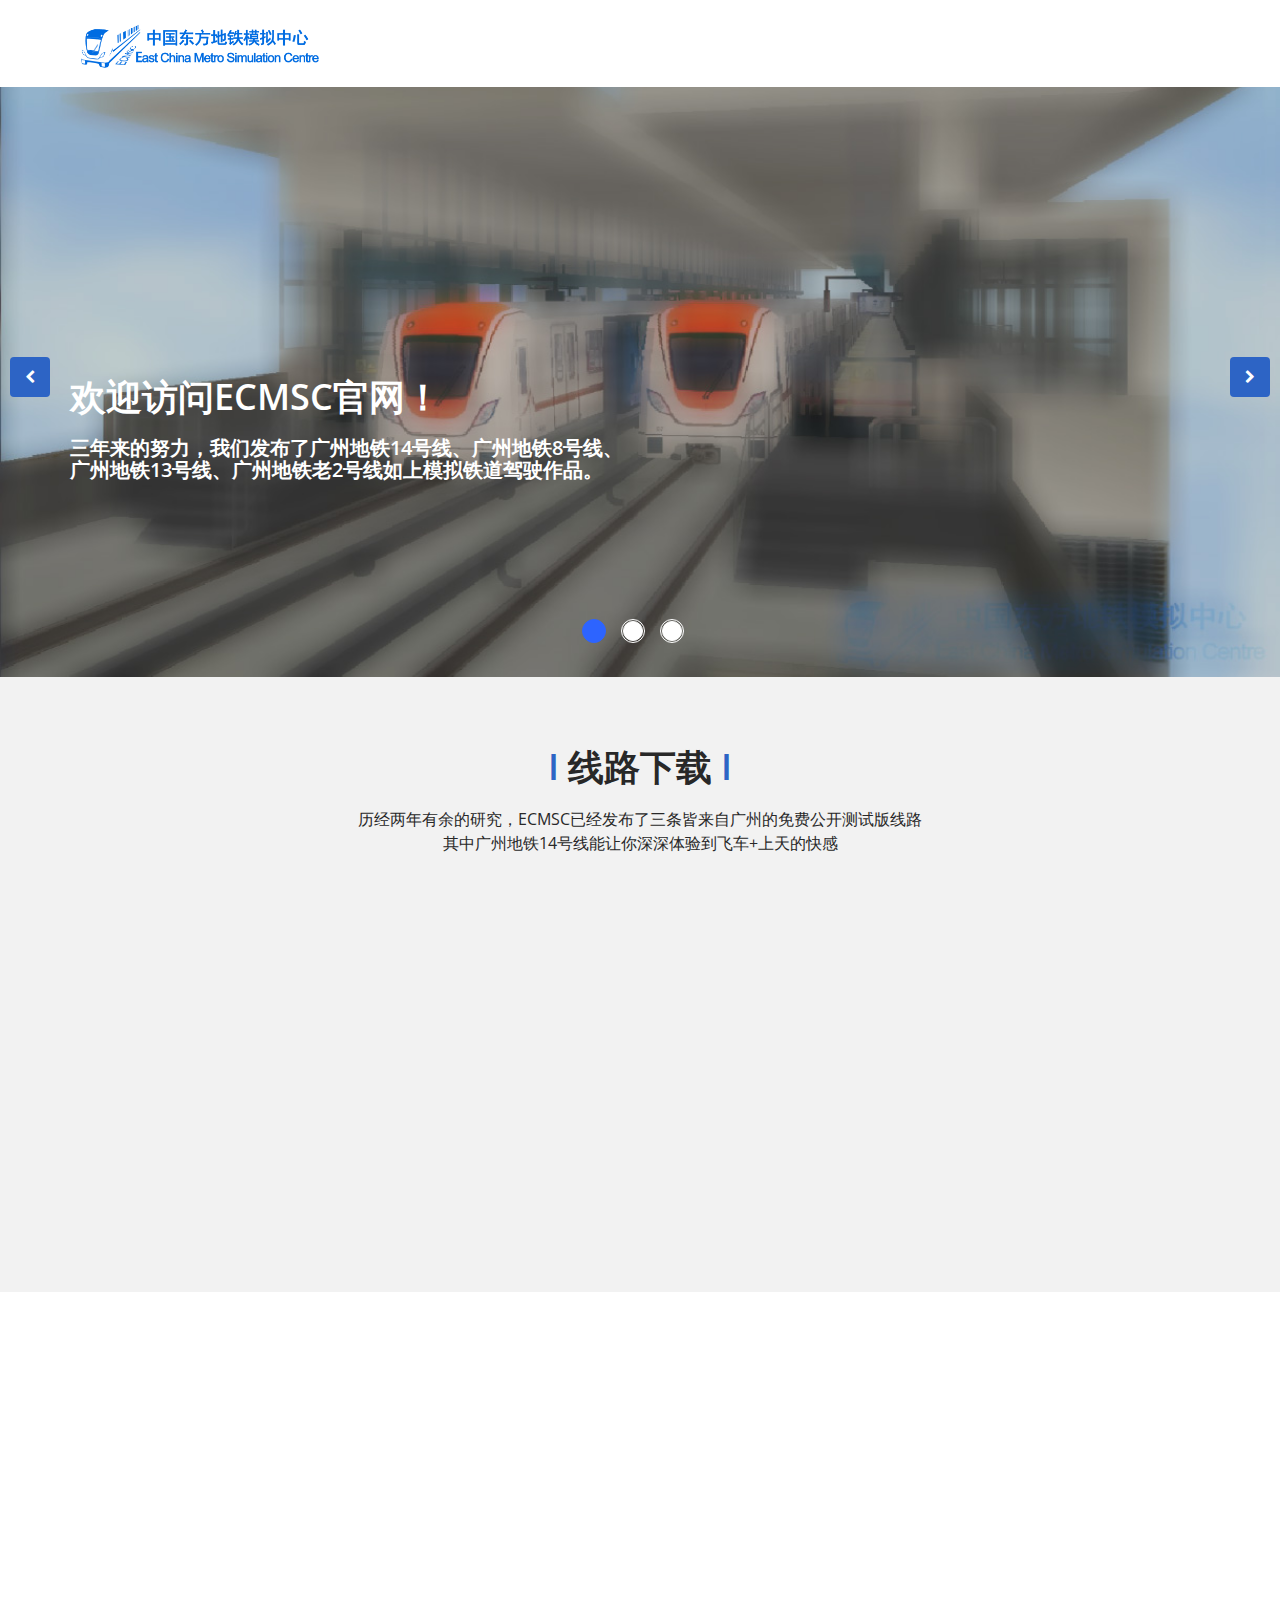
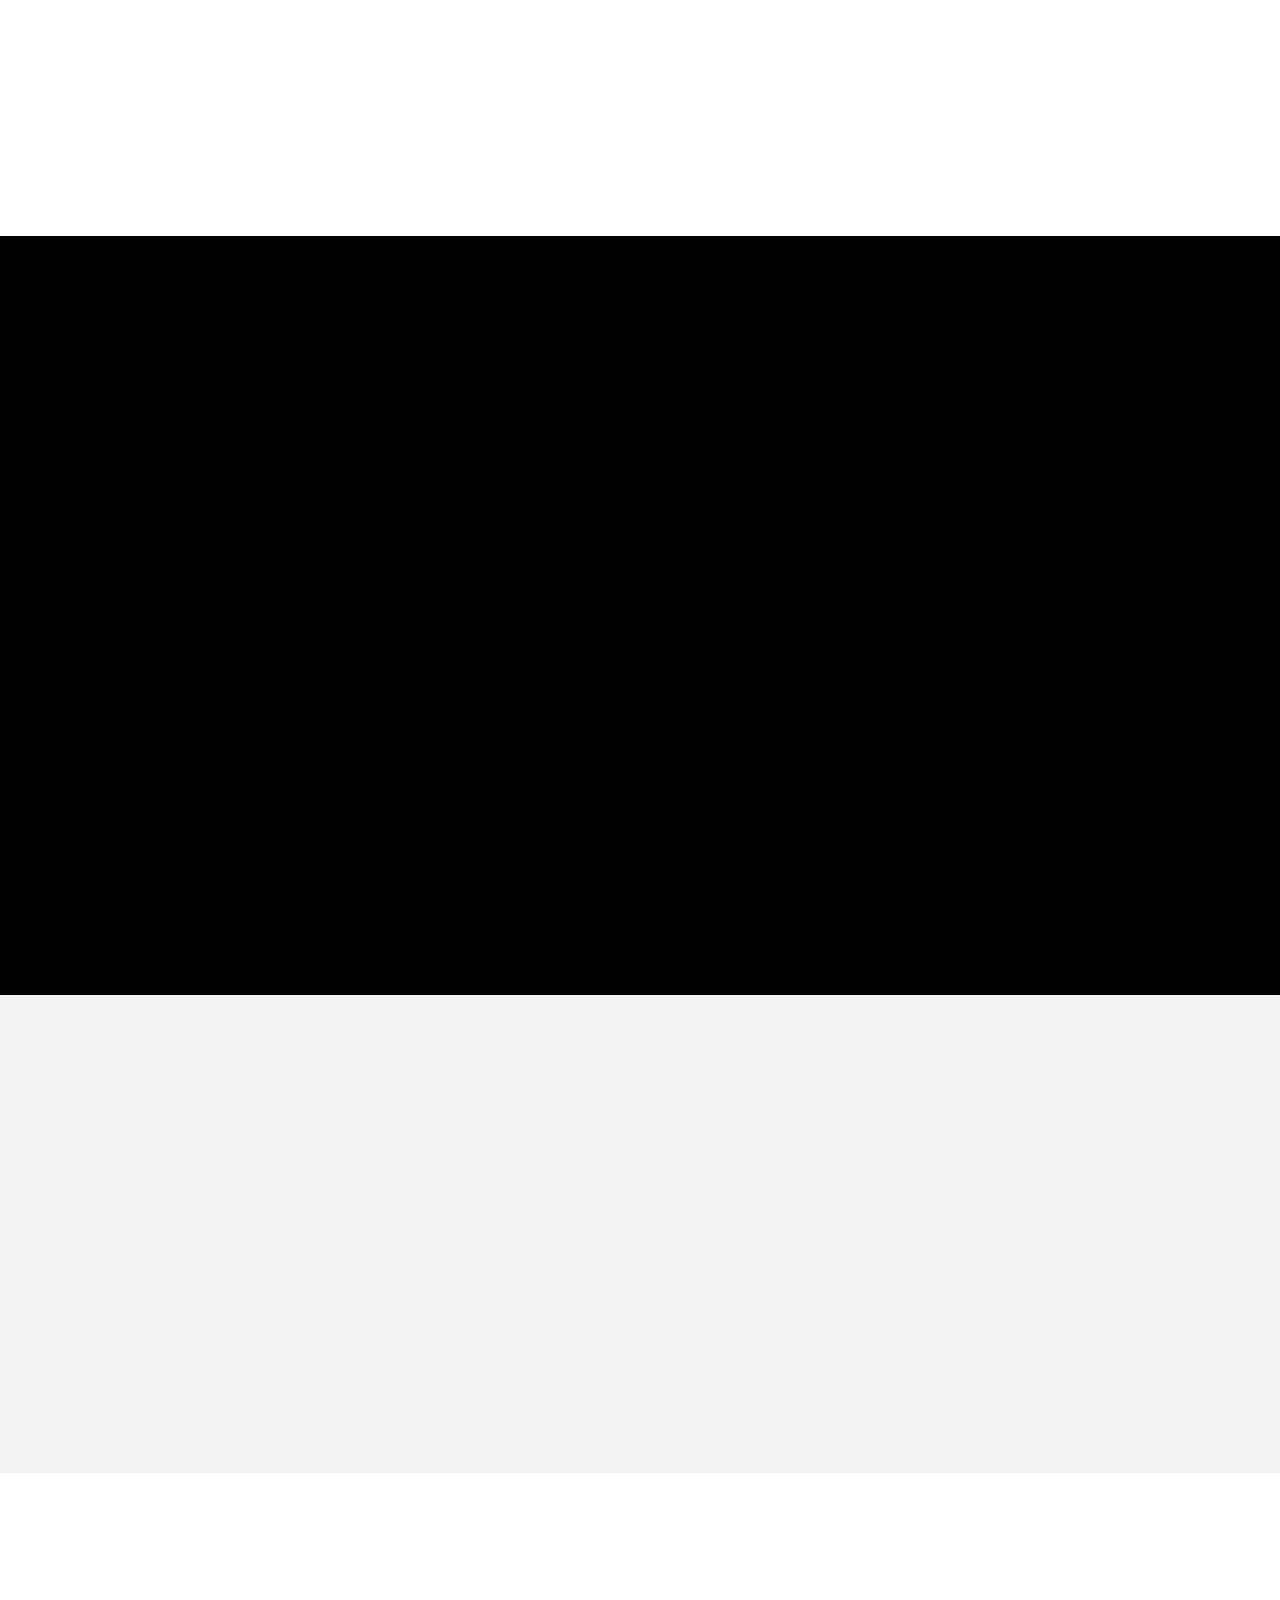
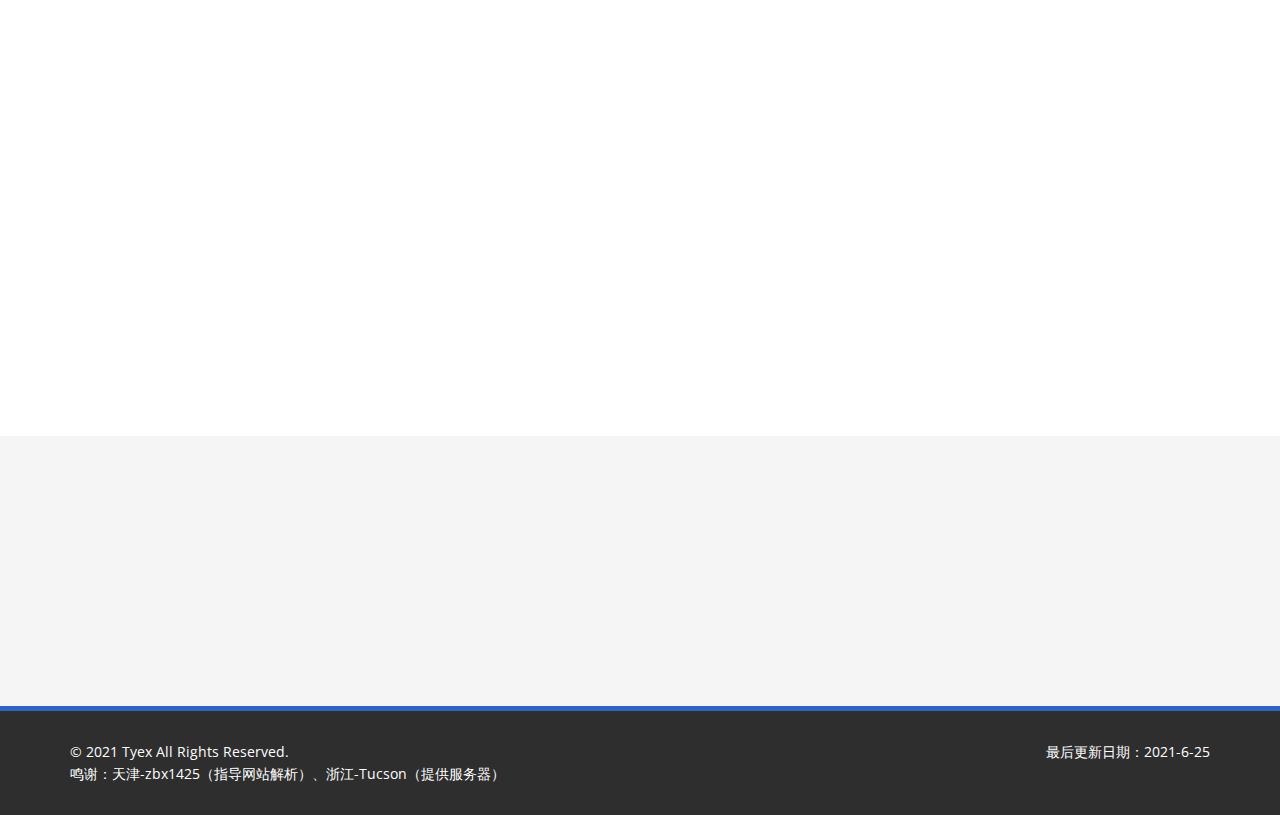
==== index.html @ ca7b2387 "Add files via upload" ====
<!DOCTYPE html>
<html lang="en">
<head>
    <meta charset="utf-8">
    <meta name="viewport" content="width=device-width, initial-scale=1.0">
    <meta name="description" content="">
    <meta name="author" content="">
    <title>ECMSC-中国东方地铁模拟中心官网</title>
	
	<!-- core CSS -->
    <link href="css/bootstrap.min.css" rel="stylesheet">
    <link href="css/font-awesome.min.css" rel="stylesheet">
    <link href="css/animate.min.css" rel="stylesheet">
    <link href="css/prettyPhoto.css" rel="stylesheet">
    <link href="css/main.css" rel="stylesheet">
    <link href="css/responsive.css" rel="stylesheet">
    <!--[if lt IE 9]>
    <script src="js/html5shiv.js"></script>
    <script src="js/respond.min.js"></script>
    <![endif]-->       
    <link rel="shortcut icon" href="images/ico/favicon.ico">
    <link rel="apple-touch-icon-precomposed" sizes="144x144" href="images/ico/apple-touch-icon-144-precomposed.png">
    <link rel="apple-touch-icon-precomposed" sizes="114x114" href="images/ico/apple-touch-icon-114-precomposed.png">
    <link rel="apple-touch-icon-precomposed" sizes="72x72" href="images/ico/apple-touch-icon-72-precomposed.png">
    <link rel="apple-touch-icon-precomposed" href="images/ico/apple-touch-icon-57-precomposed.png">
    <link rel="shortcut  icon" type="image/x-icon" href="favicon.ico" media="screen"  />
</head><!--/head-->

<body class="homepage">

    <header id="header">
        <div class="container">
            <nav class="navbar navbar-expand-lg navbar-light">
                <a class="navbar-brand">
                    <img src="ECMSC2.png" height="70px">
                </a>
            </nav>
        </div>
		
    </header><!--/header-->

    <section id="main-slider" class="no-margin">
        <div class="carousel slide">
            <ol class="carousel-indicators">
                <li data-target="#main-slider" data-slide-to="0" class="active"></li>
                <li data-target="#main-slider" data-slide-to="1"></li>
                <li data-target="#main-slider" data-slide-to="2"></li>
            </ol>
            <div class="carousel-inner">

                <div class="item active" style="background-image: url(images/slider/bg1.jpg)">
                    <div class="container">
                        <div class="row slide-margin">
                            <div class="col-sm-6">
                                <div class="carousel-content">
                                    <h1 class="animation animated-item-1">欢迎访问ECMSC官网！</h1>
                                    <h2 class="animation animated-item-2">三年来的努力，我们发布了广州地铁14号线、广州地铁8号线、广州地铁13号线、广州地铁老2号线如上模拟铁道驾驶作品。</h2>
                                </div>
                            </div>

                        </div>
                    </div>
                </div><!--/.item-->

                <div class="item" style="background-image: url(images/slider/bg2.jpg)">
                    <div class="container">
                        <div class="row slide-margin">
                            <div class="col-sm-6">
                                <div class="carousel-content">
                                    <h1 class="animation animated-item-1">我们的开发，正在进行中</h1>
                                    <h2 class="animation animated-item-2">我们正继续开发openBVE线路与列车组件，目前正在制作广州地铁13号线、14号线、上海地铁1号线、港铁龙华线、广佛地铁</h2>
                                </div>
                            </div>

                        </div>
                    </div>
                </div><!--/.item-->

                <div class="item" style="background-image: url(images/slider/bg3.jpg)">
                    <div class="container">
                        <div class="row slide-margin">
                            <div class="col-sm-6">
                                <div class="carousel-content">
                                    <h1 class="animation animated-item-1">我们的团队，正在等待您的加入</h1>
                                    <h2 class="animation animated-item-2">目前，ECMSC的开发团队成员有5人。如果您有开发实力，我们亦建议您联系Tyex加入ECMSC开发团队。</h2>
                                </div>
                                </div>
                            </div>
                        </div>
                    </div>
                </div><!--/.item-->
            </div><!--/.carousel-inner-->
        </div><!--/.carousel-->
        <a class="prev hidden-xs" href="#main-slider" data-slide="prev">
            <i class="fa fa-chevron-left"></i>
        </a>
        <a class="next hidden-xs" href="#main-slider" data-slide="next">
            <i class="fa fa-chevron-right"></i>
        </a>
    </section><!--/#main-slider-->

    <section id="xiazai" >
        <div class="container">
           <div class="center wow fadeInDown">
                <h2><span style="color: rgb(45,100,197);">I</span> 线路下载 <span style="color: rgb(45,100,197);">I</span></h2>
                <p class="lead" style="color: rgb(40,40,40);">历经两年有余的研究，ECMSC已经发布了三条皆来自广州的免费公开测试版线路 <br> 其中广州地铁14号线能让你深深体验到飞车+上天的快感</p>
            </div>

            <div class="row">
                <div class="features">
                    <div class="col-md-4 col-sm-6 wow fadeInDown" data-wow-duration="1000ms" data-wow-delay="600ms">
                        <div class="feature-wrap">
                            <div style="border-color: rgb(222, 172, 130);border-style: solid; padding: 10px; border-width: 2px;" οnclick="window.open='http://www.baidu.com';">
                                <div class="row">
                                    <div class="col-xs-4">
                                            <img src="B7head.png" style="width: 100%;">
                                    </div>
                                    <div class="col-xs-8">
                                            <h2>广州地铁14号线</h2>
                                            <h3 style="margin-top: 12px;">Ver.2.0版本, Tyex主导制作, 嘉禾望岗-竹料，<a href="xiazai/guangzhou14/" style="color: rgb(40, 70, 220);text-decoration: underline;">前往下载</a></h3>
                                    </div>
                                </div>
                            </div>
                        </div>
                    </div><!--/.col-md-4-->
                    <div class="col-md-4 col-sm-6 wow fadeInDown" data-wow-duration="1000ms" data-wow-delay="600ms">
                        <div class="feature-wrap">
                            <div style="border-color: rgb(130, 222, 210);border-style: solid; padding: 10px; border-width: 2px;" οnclick="window.open='http://www.baidu.com';">
                                <div class="row">
                                    <div class="col-xs-4">
                                            <img src="A6head.png" style="width: 100%;">
                                    </div>
                                    <div class="col-xs-8">
                                            <h2>广州地铁8号线</h2>
                                            <h3 style="margin-top: 12px;">Ver.3.0版本, 谭生主导制作, 万胜围-文化公园, <a href="xiazai/guangzhou8/" style="color: rgb(40, 70, 220);text-decoration: underline;">前往下载</a></h3>
                                    </div>
                                </div>
                            </div>
                        </div>
                    </div>
                    <div class="col-md-4 col-sm-6 wow fadeInDown" data-wow-duration="1000ms" data-wow-delay="600ms">
                        <div class="feature-wrap">
                            <div style="border-color: rgb(130,180,222);border-style: solid; padding: 10px; border-width: 2px;" οnclick="window.open='http://www.baidu.com';">
                                <div class="row">
                                    <div class="col-xs-4">
                                            <img src="A2head.png" style="width: 100%;">
                                    </div>
                                    <div class="col-xs-8">
                                            <h2>广州地铁2号线</h2>
                                            <h3 style="margin-top: 12px;">2009年还原版, Tyex主导制作, 万胜围-三元里，<a href="xiazai/guangzhou2/" style="color: rgb(40, 70, 220);text-decoration: underline;">前往下载</a></h3>
                                    </div>
                                </div>
                            </div>
                        </div>
                    </div><!--/.col-md-4-->
                    <div class="col-md-4 col-sm-6 wow fadeInDown" data-wow-duration="1000ms" data-wow-delay="600ms">
                        <div class="feature-wrap">
                            <div style="border-color: rgb(128, 139, 62);border-style: solid; padding: 10px; border-width: 2px;" οnclick="window.open='http://www.baidu.com';">
                                <div class="row">
                                    <div class="col-xs-4">
                                            <img src="A7head.png" style="width: 100%;">
                                    </div>
                                    <div class="col-xs-8">
                                            <h2>广州地铁13号线</h2>
                                            <h3 style="margin-top: 12px;">Ver.3.0版本, 李生主导制作, 前往Hmmsim线路库可以下载</h3>
                                    </div>
                                </div>
                            </div>
                        </div>
                    </div>
                    <div class="col-md-4 col-sm-6 wow fadeInDown" data-wow-duration="1000ms" data-wow-delay="600ms">
                        <div class="feature-wrap">
                            <div style="border-color: rgb(221, 123, 116);border-style: solid; padding: 10px; border-width: 2px;" οnclick="window.open='http://www.baidu.com';">
                                <div class="row">
                                    <div class="col-xs-4">
                                            <img src="shenzhen4.png" style="width: 100%;">
                                    </div>
                                    <div class="col-xs-8">
                                            <h2>港铁深圳4号线</h2>
                                            <h3 style="margin-top: 12px;">Ver.1.0版本, 谭生主导制作, 牛湖-观澜，<a href="xiazai/shenzhen4/" style="color: rgb(40, 70, 220);text-decoration: underline;">前往下载</a></h3>
                                    </div>
                                </div>
                            </div>
                        </div>
                    </div>
                </div>
            </div>
        </div>
    </section>

    <section id="diandi">
        <div class="container">
            <div class="center wow fadeInDown">
                <h2><span style="color: rgb(45,100,197);">I</span> 制作点滴 <span style="color: rgb(45,100,197);">I</span></h2>
                <p class="lead" style="color: rgb(40,40,40);">从拍摄录制取材，到处理修剪，再建成模型，并组成线路与列车 <br> 每一道程序都经历过认真与细琢</p>
            </div>

            <div class="row">
                <div class="col-xs-12 col-sm-4 col-md-3">
                    <div class="recent-work-wrap wow fadeInDown">
                        <img class="img-responsive" src="images/portfolio/recent/item1.png" alt="">
                        <div class="overlay">
                            <div class="recent-work-inner">
                                <h3><a href="#">采集素材</a> </h3>
                                <p>采集素材是制作一份作品最基础的工作，它为后续的建模渲染及音效奠定了必要的基础</p>
                                <a class="preview" href="images/portfolio/full/item1.png" rel="prettyPhoto"><i class="fa fa-eye"></i> 查看大图</a>
                            </div> 
                        </div>
                    </div>
                </div>   
                <div class="col-xs-12 col-sm-4 col-md-3">
                    <div class="recent-work-wrap wow fadeInDown">
                        <img class="img-responsive" src="images/portfolio/recent/item2.png" alt="">
                        <div class="overlay">
                            <div class="recent-work-inner">
                                <h3><a href="#">处理素材</a></h3>
                                <p>音效品质亦决定了这部作品的体验品质，贴图的质量能直观地影响玩家对此作品的印象</p>
                                <a class="preview" href="images/portfolio/full/item2.png" rel="prettyPhoto"><i class="fa fa-eye"></i> 查看大图</a>
                            </div> 
                        </div>
                    </div>
                </div>   
                <div class="col-xs-12 col-sm-4 col-md-3">
                    <div class="recent-work-wrap wow fadeInDown">
                        <img class="img-responsive" src="images/portfolio/recent/item3.png" alt="">
                        <div class="overlay">
                            <div class="recent-work-inner">
                                <h3><a href="#">制作物件 </a></h3>
                                <p>在复杂的模型中，我们使用blender和sketchUp两大建模软件进行建模，简单物件则敲代码</p>
                                <a class="preview" href="images/portfolio/full/item3.png" rel="prettyPhoto"><i class="fa fa-eye"></i> 查看大图</a>
                            </div> 
                        </div>
                    </div>
                </div>   
                <div class="col-xs-12 col-sm-4 col-md-3">
                    <div class="recent-work-wrap wow fadeInDown">
                        <img class="img-responsive" src="images/portfolio/recent/item4.png" alt="">
                        <div class="overlay">
                            <div class="recent-work-inner">
                                <h3><a href="#">拼成线路列车 </a></h3>
                                <p>线路需放置物件和变换几何，列车需要拼凑物件及填写物理参数</p>
                                <a class="preview" href="images/portfolio/full/item4.png" rel="prettyPhoto"><i class="fa fa-eye"></i> 查看大图</a>
                            </div> 
                        </div>
                    </div>
                </div>   
            </div><!--/.row-->
        </div><!--/.container-->
    </section><!--/#recent-works-->

    <section id="tuandui" class="service-item">
	   <div class="container">
            <div class="center wow fadeInDown">
                <h2 style="color: rgb(230, 230, 230);"><span style="color: rgb(45,100,197);">I</span> 制作团队介绍 <span style="color: rgb(45,100,197);">I</span></h2>
                <p class="lead" style="color: rgb(230, 230, 230);">两年以来，ECMSC的制作团队先后加入过11位成员 <br> 经过裁员、选拔，目前我们团队由五人组成，各尽其职</p>
            </div>

            <div class="row">

                <div class="col-md-4">
                    <div class="media services-wrap wow fadeInDown">
                        <div class="pull-left">
                            <img class="img-responsive" src="images/services/services1.png">
                        </div>
                        <div class="media-body">
                            <h3 class="media-heading">广东-Tyex 谭生</h3>
                            <p>ECMSC会长，创始人，主要领导人，负责处理图片、建模</p>
                        </div>
                    </div>
                </div>

                <div class="col-md-4">
                    <div class="media services-wrap wow fadeInDown">
                        <div class="pull-left">
                            <img class="img-responsive" src="images/services/services2.png">
                        </div>
                        <div class="media-body">
                            <h3 class="media-heading">广东广州-李生</h3>
                            <p>ECMSC副会长，支部THSLS会长，13号线制作者</p>
                        </div>
                    </div>
                </div>

                <div class="col-md-4">
                    <div class="media services-wrap wow fadeInDown">
                        <div class="pull-left">
                            <img class="img-responsive" src="images/services/services3.png">
                        </div>
                        <div class="media-body">
                            <h3 class="media-heading">广东-Hao_Tian22</h3>
                            <p>主要负责ECMSC资源的bug修复以及图片的处理</p>
                        </div>
                    </div>
                </div>  

                <div class="col-md-4">
                    <div class="media services-wrap wow fadeInDown">
                        <div class="pull-left">
                            <img class="img-responsive" src="images/services/services4.png">
                        </div>
                        <div class="media-body">
                            <h3 class="media-heading">广东-小黄铁粉</h3>
                            <p>主要负责ECMSC音频素材搜集与编辑，THSLS重磅辅助</p>
                        </div>
                    </div>
                </div>  

                <div class="col-md-4">
                    <div class="media services-wrap wow fadeInDown">
                        <div class="pull-left">
                            <img class="img-responsive" src="images/services/services5.png">
                        </div>
                        <div class="media-body">
                            <h3 class="media-heading">广东-Justin Liu</h3>
                            <p>学霸以及BVE的开发萌新，主要负责制作广佛地铁</p>
                        </div>
                    </div>
                </div>  
                    
            </div><!--/.row-->
        </div><!--/.container-->
    </section><!--/#services-->

    <section id="plan">
        <div class="container">
            <div class="row">
                <div class="col-sm-6 wow fadeInDown">
                    <div class="skill">
                        <h2><span style="color: rgb(45,100,197);">I</span> 未来计划 <span style="color: rgb(45,100,197);">I</span></h2>
                        <p>ECMSC有着较长久的制作计划，如下为目前正在制作的其中3件作品为下次发布版本的进度条，右侧或下面为对应线路的详细情况</p>

                        <div class="progress-wrap">
                            <h3>广州地铁13号线Ver.3.0（新沙-鱼珠）</h3>
                            <div class="progress">
                              <div class="progress-bar  color2" role="progressbar" aria-valuenow="40" aria-valuemin="0" aria-valuemax="100" style="width: 55%">
                              </div>

                            </div>
                        </div>

                        <div class="progress-wrap">
                            <h3>广州地铁14号线Ver.3.0（嘉禾望岗-东风）</h3>
                            <div class="progress">
                              <div class="progress-bar color3" role="progressbar" aria-valuenow="20" aria-valuemin="0" aria-valuemax="100" style="width: 70%">
                              </div>
                            </div>
                        </div>

                        <div class="progress-wrap">
                            <h3>上海地铁1号线Ver.1.0（富锦路-上海火车站）</h3>
                            <div class="progress">
                              <div class="progress-bar color1" role="progressbar" aria-valuenow="60" aria-valuemin="0" aria-valuemax="100" style="width: 15%">
                              </div>
                            </div>
                        </div>
                        
                    </div>

                </div><!--/.col-sm-6-->

                <div class="col-sm-6 wow fadeInDown">
                    <div class="accordion">
                        <h2><span style="color: rgb(45,100,197);">I</span> 制作动态 <span style="color: rgb(45,100,197);">I</span></h2>
                        <div class="panel-group" id="accordion1" style="border-color: rgb(200, 50, 90);border-style: solid; padding: 10px; border-width: 2px;">
                            <h2>请通过关注我们的<a href="https://weibo.com/7501557854/" style="color: rgb(200, 50, 90);text-decoration: underline;" target="_blank">微博</a>、<a href="https://space.bilibili.com/420412587" style="color: rgb(200, 50, 90);text-decoration: underline;" target="_blank">B站</a>或<a href="https://www.facebook.com/ECMSC/" style="color: rgb(200, 50, 90);text-decoration: underline;" target="_blank">Facebook</a>获取我们的实时最新动态</h2>
                        </div><!--/#accordion1-->
                    </div>
                </div>
            </div><!--/.row-->
        </div><!--/.container-->
    </section><!--/#middle-->

    <section id="hudong">
        <div class="container">
            <div class="center wow fadeInDown">
                <h2><span style="color: rgb(45,100,197);">I</span> 互动交流 <span style="color: rgb(45,100,197);">I</span></h2>
                <p class="lead" style="color: rgb(40,40,40);">我们使用QQ群进行在线的互动交流 <br> 玩家可在QQ群中分享游戏经验以及畅聊更多内容</p>
            </div>
            <div class="row wow fadeInDown">
                <div class="col-md-1"></div>
                <div class="col-md-5" style="border-color: rgb(222, 130, 145);border-style: solid; padding: 10px; border-width: 2px;">
                    <div class="row">
                        <div class="col-xs-6">
                            <h2 style="line-height: 30px;">ECMSC交流QQ群：<br><br>(请扫描二维码）</h2>
                        </div>
                        <div class="col-xs-6">
                            <img src="qrcode1.png" style="width: 100%; margin-left:0;">
                        </div>
                    </div>
                </div>
                <div class="col-md-5" style="border-color: rgb(130,180,222);border-style: solid; padding: 10px; border-width: 2px;">
                    <div class="row">
                        <div class="col-xs-6">
                            <h2 style="line-height: 30px;">天河模拟社QQ群：<br><br>(ECMSC支部）</h2>
                        </div>
                        <div class="col-xs-6">
                            <img src="qrcode2.png" style="width: 100%; margin-left:0;">
                        </div>
                    </div>
                </div>
                <div class="col-md-1"></div>
            </div>
        </div><!--/.container-->
    </section><!--/#recent-works-->

    <section id="bottom">
        <div class="container wow fadeInDown" data-wow-duration="1000ms" data-wow-delay="600ms">
            <div class="row">
                <div class="col-md-1"></div>
                <div class="col-md-11">
                    <div class="row">
                        <div class="col-xs-4">
                            <div class="widget">
                                <h3>联系我们</h3>
                                <ul>
                                    <li><a href="mailto:taamyjipyjam@outlook.com">会长邮箱</a></li>
                                    <li><a href="https://weibo.com/7501557854/" target="_blank">微博</a></li>
                                    <li><a href="https://www.facebook.com/ECMSC/" target="_blank">Facebook</a></li>
                                </ul>
                            </div>    
                        </div><!--/.col-md-3-->
        
                        <div class="col-xs-4">
                            <div class="widget">
                                <h3>友好伙伴</h3>
                                <ul>
                                    <li><a href="http://www.csssc.com.cn/" target="_blank">CSSSC</a></li>
                                    <li><a href="https://www.zbx1425.cn/" target="_blank">zbx1425</a></li>
                                    <li><a href="https://hkhos.pp.ua/" target="_blank">HKHOS</a></li>
                                </ul>
                            </div>    
                        </div><!--/.col-md-3-->

                        <div class="col-xs-4">
                            <div class="widget">
                                <h3>便捷传送</h3>
                                <ul>
                                    <li><a href="https://tieba.baidu.com/f?kw=hmmsim&fr=index" target="_blank">hmmsim贴吧</a></li>
                                    <li><a href="https://openbve-project.net/" target="_blank">OpenBVE官网</a></li>
                                    <li><a href="https://jeminie.kr/Hmmsim-2" target="_blank">hmmsim官网</a></li>
                                </ul>
                            </div>    
                        </div><!--/.col-md-3-->
                    </div>
                </div>
        </div>
    </section><!--/#bottom-->

    <footer id="footer" class="midnight-blue">
        <div class="container">
            <div class="row">
                <div class="col-sm-6">
                    &copy; 2021 Tyex All Rights Reserved.<br>鸣谢：天津-zbx1425（指导网站解析）、浙江-Tucson（提供服务器）
                </div>
                <div class="col-sm-6">
                    <ul class="pull-right">
                        最后更新日期：2021-6-25
                    </ul>
                </div>
            </div>
        </div>
    </footer><!--/#footer-->

    <script src="js/jquery.js"></script>
    <script src="js/bootstrap.min.js"></script>
    <script src="js/jquery.prettyPhoto.js"></script>
    <script src="js/jquery.isotope.min.js"></script>
    <script src="js/main.js"></script>
    <script src="js/wow.min.js"></script>
</body>
</html>
---- css/prettyPhoto.css ----
div.pp_default .pp_top,div.pp_default .pp_top .pp_middle,div.pp_default .pp_top .pp_left,div.pp_default .pp_top .pp_right,div.pp_default .pp_bottom,div.pp_default .pp_bottom .pp_left,div.pp_default .pp_bottom .pp_middle,div.pp_default .pp_bottom .pp_right{height:13px}
div.pp_default .pp_top .pp_left{background:url(../images/prettyPhoto/default/sprite.png) -78px -93px no-repeat}
div.pp_default .pp_top .pp_middle{background:url(../images/prettyPhoto/default/sprite_x.png) top left repeat-x}
div.pp_default .pp_top .pp_right{background:url(../images/prettyPhoto/default/sprite.png) -112px -93px no-repeat}
div.pp_default .pp_content .ppt{color:#f8f8f8}
div.pp_default .pp_content_container .pp_left{background:url(../images/prettyPhoto/default/sprite_y.png) -7px 0 repeat-y;padding-left:13px}
div.pp_default .pp_content_container .pp_right{background:url(../images/prettyPhoto/default/sprite_y.png) top right repeat-y;padding-right:13px}
div.pp_default .pp_next:hover{background:url(../images/prettyPhoto/default/sprite_next.png) center right no-repeat;cursor:pointer}
div.pp_default .pp_previous:hover{background:url(../images/prettyPhoto/default/sprite_prev.png) center left no-repeat;cursor:pointer}
div.pp_default .pp_expand{background:url(../images/prettyPhoto/default/sprite.png) 0 -29px no-repeat;cursor:pointer;width:28px;height:28px}
div.pp_default .pp_expand:hover{background:url(../images/prettyPhoto/default/sprite.png) 0 -56px no-repeat;cursor:pointer}
div.pp_default .pp_contract{background:url(../images/prettyPhoto/default/sprite.png) 0 -84px no-repeat;cursor:pointer;width:28px;height:28px}
div.pp_default .pp_contract:hover{background:url(../images/prettyPhoto/default/sprite.png) 0 -113px no-repeat;cursor:pointer}
div.pp_default .pp_close{width:30px;height:30px;background:url(../images/prettyPhoto/default/sprite.png) 2px 1px no-repeat;cursor:pointer}
div.pp_default .pp_gallery ul li a{background:url(../images/prettyPhoto/default/default_thumb.png) center center #f8f8f8;border:1px solid #aaa}
div.pp_default .pp_social{margin-top:7px}
div.pp_default .pp_gallery a.pp_arrow_previous,div.pp_default .pp_gallery a.pp_arrow_next{position:static;left:auto}
div.pp_default .pp_nav .pp_play,div.pp_default .pp_nav .pp_pause{background:url(../images/prettyPhoto/default/sprite.png) -51px 1px no-repeat;height:30px;width:30px}
div.pp_default .pp_nav .pp_pause{background-position:-51px -29px}
div.pp_default a.pp_arrow_previous,div.pp_default a.pp_arrow_next{background:url(../images/prettyPhoto/default/sprite.png) -31px -3px no-repeat;height:20px;width:20px;margin:4px 0 0}
div.pp_default a.pp_arrow_next{left:52px;background-position:-82px -3px}
div.pp_default .pp_content_container .pp_details{margin-top:5px}
div.pp_default .pp_nav{clear:none;height:30px;width:110px;position:relative}
div.pp_default .pp_nav .currentTextHolder{font-family:Georgia;font-style:italic;color:#999;font-size:11px;left:75px;line-height:25px;position:absolute;top:2px;margin:0;padding:0 0 0 10px}
div.pp_default .pp_close:hover,div.pp_default .pp_nav .pp_play:hover,div.pp_default .pp_nav .pp_pause:hover,div.pp_default .pp_arrow_next:hover,div.pp_default .pp_arrow_previous:hover{opacity:0.7}
div.pp_default .pp_description{font-size:11px;font-weight:700;line-height:14px;margin:5px 50px 5px 0}
div.pp_default .pp_bottom .pp_left{background:url(../images/prettyPhoto/default/sprite.png) -78px -127px no-repeat}
div.pp_default .pp_bottom .pp_middle{background:url(../images/prettyPhoto/default/sprite_x.png) bottom left repeat-x}
div.pp_default .pp_bottom .pp_right{background:url(../images/prettyPhoto/default/sprite.png) -112px -127px no-repeat}
div.pp_default .pp_loaderIcon{background:url(../images/prettyPhoto/default/loader.gif) center center no-repeat}
div.light_rounded .pp_top .pp_left{background:url(../images/prettyPhoto/light_rounded/sprite.png) -88px -53px no-repeat}
div.light_rounded .pp_top .pp_right{background:url(../images/prettyPhoto/light_rounded/sprite.png) -110px -53px no-repeat}
div.light_rounded .pp_next:hover{background:url(../images/prettyPhoto/light_rounded/btnNext.png) center right no-repeat;cursor:pointer}
div.light_rounded .pp_previous:hover{background:url(../images/prettyPhoto/light_rounded/btnPrevious.png) center left no-repeat;cursor:pointer}
div.light_rounded .pp_expand{background:url(../images/prettyPhoto/light_rounded/sprite.png) -31px -26px no-repeat;cursor:pointer}
div.light_rounded .pp_expand:hover{background:url(../images/prettyPhoto/light_rounded/sprite.png) -31px -47px no-repeat;cursor:pointer}
div.light_rounded .pp_contract{background:url(../images/prettyPhoto/light_rounded/sprite.png) 0 -26px no-repeat;cursor:pointer}
div.light_rounded .pp_contract:hover{background:url(../images/prettyPhoto/light_rounded/sprite.png) 0 -47px no-repeat;cursor:pointer}
div.light_rounded .pp_close{width:75px;height:22px;background:url(../images/prettyPhoto/light_rounded/sprite.png) -1px -1px no-repeat;cursor:pointer}
div.light_rounded .pp_nav .pp_play{background:url(../images/prettyPhoto/light_rounded/sprite.png) -1px -100px no-repeat;height:15px;width:14px}
div.light_rounded .pp_nav .pp_pause{background:url(../images/prettyPhoto/light_rounded/sprite.png) -24px -100px no-repeat;height:15px;width:14px}
div.light_rounded .pp_arrow_previous{background:url(../images/prettyPhoto/light_rounded/sprite.png) 0 -71px no-repeat}
div.light_rounded .pp_arrow_next{background:url(../images/prettyPhoto/light_rounded/sprite.png) -22px -71px no-repeat}
div.light_rounded .pp_bottom .pp_left{background:url(../images/prettyPhoto/light_rounded/sprite.png) -88px -80px no-repeat}
div.light_rounded .pp_bottom .pp_right{background:url(../images/prettyPhoto/light_rounded/sprite.png) -110px -80px no-repeat}
div.dark_rounded .pp_top .pp_left{background:url(../images/prettyPhoto/dark_rounded/sprite.png) -88px -53px no-repeat}
div.dark_rounded .pp_top .pp_right{background:url(../images/prettyPhoto/dark_rounded/sprite.png) -110px -53px no-repeat}
div.dark_rounded .pp_content_container .pp_left{background:url(../images/prettyPhoto/dark_rounded/contentPattern.png) top left repeat-y}
div.dark_rounded .pp_content_container .pp_right{background:url(../images/prettyPhoto/dark_rounded/contentPattern.png) top right repeat-y}
div.dark_rounded .pp_next:hover{background:url(../images/prettyPhoto/dark_rounded/btnNext.png) center right no-repeat;cursor:pointer}
div.dark_rounded .pp_previous:hover{background:url(../images/prettyPhoto/dark_rounded/btnPrevious.png) center left no-repeat;cursor:pointer}
div.dark_rounded .pp_expand{background:url(../images/prettyPhoto/dark_rounded/sprite.png) -31px -26px no-repeat;cursor:pointer}
div.dark_rounded .pp_expand:hover{background:url(../images/prettyPhoto/dark_rounded/sprite.png) -31px -47px no-repeat;cursor:pointer}
div.dark_rounded .pp_contract{background:url(../images/prettyPhoto/dark_rounded/sprite.png) 0 -26px no-repeat;cursor:pointer}
div.dark_rounded .pp_contract:hover{background:url(../images/prettyPhoto/dark_rounded/sprite.png) 0 -47px no-repeat;cursor:pointer}
div.dark_rounded .pp_close{width:75px;height:22px;background:url(../images/prettyPhoto/dark_rounded/sprite.png) -1px -1px no-repeat;cursor:pointer}
div.dark_rounded .pp_description{margin-right:85px;color:#fff}
div.dark_rounded .pp_nav .pp_play{background:url(../images/prettyPhoto/dark_rounded/sprite.png) -1px -100px no-repeat;height:15px;width:14px}
div.dark_rounded .pp_nav .pp_pause{background:url(../images/prettyPhoto/dark_rounded/sprite.png) -24px -100px no-repeat;height:15px;width:14px}
div.dark_rounded .pp_arrow_previous{background:url(../images/prettyPhoto/dark_rounded/sprite.png) 0 -71px no-repeat}
div.dark_rounded .pp_arrow_next{background:url(../images/prettyPhoto/dark_rounded/sprite.png) -22px -71px no-repeat}
div.dark_rounded .pp_bottom .pp_left{background:url(../images/prettyPhoto/dark_rounded/sprite.png) -88px -80px no-repeat}
div.dark_rounded .pp_bottom .pp_right{background:url(../images/prettyPhoto/dark_rounded/sprite.png) -110px -80px no-repeat}
div.dark_rounded .pp_loaderIcon{background:url(../images/prettyPhoto/dark_rounded/loader.gif) center center no-repeat}
div.dark_square .pp_left,div.dark_square .pp_middle,div.dark_square .pp_right,div.dark_square .pp_content{background:#000}
div.dark_square .pp_description{color:#fff;margin:0 85px 0 0}
div.dark_square .pp_loaderIcon{background:url(../images/prettyPhoto/dark_square/loader.gif) center center no-repeat}
div.dark_square .pp_expand{background:url(../images/prettyPhoto/dark_square/sprite.png) -31px -26px no-repeat;cursor:pointer}
div.dark_square .pp_expand:hover{background:url(../images/prettyPhoto/dark_square/sprite.png) -31px -47px no-repeat;cursor:pointer}
div.dark_square .pp_contract{background:url(../images/prettyPhoto/dark_square/sprite.png) 0 -26px no-repeat;cursor:pointer}
div.dark_square .pp_contract:hover{background:url(../images/prettyPhoto/dark_square/sprite.png) 0 -47px no-repeat;cursor:pointer}
div.dark_square .pp_close{width:75px;height:22px;background:url(../images/prettyPhoto/dark_square/sprite.png) -1px -1px no-repeat;cursor:pointer}
div.dark_square .pp_nav{clear:none}
div.dark_square .pp_nav .pp_play{background:url(../images/prettyPhoto/dark_square/sprite.png) -1px -100px no-repeat;height:15px;width:14px}
div.dark_square .pp_nav .pp_pause{background:url(../images/prettyPhoto/dark_square/sprite.png) -24px -100px no-repeat;height:15px;width:14px}
div.dark_square .pp_arrow_previous{background:url(../images/prettyPhoto/dark_square/sprite.png) 0 -71px no-repeat}
div.dark_square .pp_arrow_next{background:url(../images/prettyPhoto/dark_square/sprite.png) -22px -71px no-repeat}
div.dark_square .pp_next:hover{background:url(../images/prettyPhoto/dark_square/btnNext.png) center right no-repeat;cursor:pointer}
div.dark_square .pp_previous:hover{background:url(../images/prettyPhoto/dark_square/btnPrevious.png) center left no-repeat;cursor:pointer}
div.light_square .pp_expand{background:url(../images/prettyPhoto/light_square/sprite.png) -31px -26px no-repeat;cursor:pointer}
div.light_square .pp_expand:hover{background:url(../images/prettyPhoto/light_square/sprite.png) -31px -47px no-repeat;cursor:pointer}
div.light_square .pp_contract{background:url(../images/prettyPhoto/light_square/sprite.png) 0 -26px no-repeat;cursor:pointer}
div.light_square .pp_contract:hover{background:url(../images/prettyPhoto/light_square/sprite.png) 0 -47px no-repeat;cursor:pointer}
div.light_square .pp_close{width:75px;height:22px;background:url(../images/prettyPhoto/light_square/sprite.png) -1px -1px no-repeat;cursor:pointer}
div.light_square .pp_nav .pp_play{background:url(../images/prettyPhoto/light_square/sprite.png) -1px -100px no-repeat;height:15px;width:14px}
div.light_square .pp_nav .pp_pause{background:url(../images/prettyPhoto/light_square/sprite.png) -24px -100px no-repeat;height:15px;width:14px}
div.light_square .pp_arrow_previous{background:url(../images/prettyPhoto/light_square/sprite.png) 0 -71px no-repeat}
div.light_square .pp_arrow_next{background:url(../images/prettyPhoto/light_square/sprite.png) -22px -71px no-repeat}
div.light_square .pp_next:hover{background:url(../images/prettyPhoto/light_square/btnNext.png) center right no-repeat;cursor:pointer}
div.light_square .pp_previous:hover{background:url(../images/prettyPhoto/light_square/btnPrevious.png) center left no-repeat;cursor:pointer}
div.facebook .pp_top .pp_left{background:url(../images/prettyPhoto/facebook/sprite.png) -88px -53px no-repeat}
div.facebook .pp_top .pp_middle{background:url(../images/prettyPhoto/facebook/contentPatternTop.png) top left repeat-x}
div.facebook .pp_top .pp_right{background:url(../images/prettyPhoto/facebook/sprite.png) -110px -53px no-repeat}
div.facebook .pp_content_container .pp_left{background:url(../images/prettyPhoto/facebook/contentPatternLeft.png) top left repeat-y}
div.facebook .pp_content_container .pp_right{background:url(../images/prettyPhoto/facebook/contentPatternRight.png) top right repeat-y}
div.facebook .pp_expand{background:url(../images/prettyPhoto/facebook/sprite.png) -31px -26px no-repeat;cursor:pointer}
div.facebook .pp_expand:hover{background:url(../images/prettyPhoto/facebook/sprite.png) -31px -47px no-repeat;cursor:pointer}
div.facebook .pp_contract{background:url(../images/prettyPhoto/facebook/sprite.png) 0 -26px no-repeat;cursor:pointer}
div.facebook .pp_contract:hover{background:url(../images/prettyPhoto/facebook/sprite.png) 0 -47px no-repeat;cursor:pointer}
div.facebook .pp_close{width:22px;height:22px;background:url(../images/prettyPhoto/facebook/sprite.png) -1px -1px no-repeat;cursor:pointer}
div.facebook .pp_description{margin:0 37px 0 0}
div.facebook .pp_loaderIcon{background:url(../images/prettyPhoto/facebook/loader.gif) center center no-repeat}
div.facebook .pp_arrow_previous{background:url(../images/prettyPhoto/facebook/sprite.png) 0 -71px no-repeat;height:22px;margin-top:0;width:22px}
div.facebook .pp_arrow_previous.disabled{background-position:0 -96px;cursor:default}
div.facebook .pp_arrow_next{background:url(../images/prettyPhoto/facebook/sprite.png) -32px -71px no-repeat;height:22px;margin-top:0;width:22px}
div.facebook .pp_arrow_next.disabled{background-position:-32px -96px;cursor:default}
div.facebook .pp_nav{margin-top:0}
div.facebook .pp_nav p{font-size:15px;padding:0 3px 0 4px}
div.facebook .pp_nav .pp_play{background:url(../images/prettyPhoto/facebook/sprite.png) -1px -123px no-repeat;height:22px;width:22px}
div.facebook .pp_nav .pp_pause{background:url(../images/prettyPhoto/facebook/sprite.png) -32px -123px no-repeat;height:22px;width:22px}
div.facebook .pp_next:hover{background:url(../images/prettyPhoto/facebook/btnNext.png) center right no-repeat;cursor:pointer}
div.facebook .pp_previous:hover{background:url(../images/prettyPhoto/facebook/btnPrevious.png) center left no-repeat;cursor:pointer}
div.facebook .pp_bottom .pp_left{background:url(../images/prettyPhoto/facebook/sprite.png) -88px -80px no-repeat}
div.facebook .pp_bottom .pp_middle{background:url(../images/prettyPhoto/facebook/contentPatternBottom.png) top left repeat-x}
div.facebook .pp_bottom .pp_right{background:url(../images/prettyPhoto/facebook/sprite.png) -110px -80px no-repeat}
div.pp_pic_holder a:focus{outline:none}
div.pp_overlay{background:#000;display:none;left:0;position:absolute;top:0;width:100%;z-index:9500}
div.pp_pic_holder{display:none;position:absolute;width:100px;z-index:10000}
.pp_content{height:40px;min-width:40px}
* html .pp_content{width:40px}
.pp_content_container{position:relative;text-align:left;width:100%}
.pp_content_container .pp_left{padding-left:20px}
.pp_content_container .pp_right{padding-right:20px}
.pp_content_container .pp_details{float:left;margin:10px 0 2px}
.pp_description{display:none;margin:0}
.pp_social{float:left;margin:0}
.pp_social .facebook{float:left;margin-left:5px;width:55px;overflow:hidden}
.pp_social .twitter{float:left}
.pp_nav{clear:right;float:left;margin:3px 10px 0 0}
.pp_nav p{float:left;white-space:nowrap;margin:2px 4px}
.pp_nav .pp_play,.pp_nav .pp_pause{float:left;margin-right:4px;text-indent:-10000px}
a.pp_arrow_previous,a.pp_arrow_next{display:block;float:left;height:15px;margin-top:3px;overflow:hidden;text-indent:-10000px;width:14px}
.pp_hoverContainer{position:absolute;top:0;width:100%;z-index:2000}
.pp_gallery{display:none;left:50%;margin-top:-50px;position:absolute;z-index:10000}
.pp_gallery div{float:left;overflow:hidden;position:relative}
.pp_gallery ul{float:left;height:35px;position:relative;white-space:nowrap;margin:0 0 0 5px;padding:0}
.pp_gallery ul a{border:1px rgba(0,0,0,0.5) solid;display:block;float:left;height:33px;overflow:hidden}
.pp_gallery ul a img{border:0}
.pp_gallery li{display:block;float:left;margin:0 5px 0 0;padding:0}
.pp_gallery li.default a{background:url(../images/prettyPhoto/facebook/default_thumbnail.gif) 0 0 no-repeat;display:block;height:33px;width:50px}
.pp_gallery .pp_arrow_previous,.pp_gallery .pp_arrow_next{margin-top:7px!important}
a.pp_next{background:url(../images/prettyPhoto/light_rounded/btnNext.png) 10000px 10000px no-repeat;display:block;float:right;height:100%;text-indent:-10000px;width:49%}
a.pp_previous{background:url(../images/prettyPhoto/light_rounded/btnNext.png) 10000px 10000px no-repeat;display:block;float:left;height:100%;text-indent:-10000px;width:49%}
a.pp_expand,a.pp_contract{cursor:pointer;display:none;height:20px;position:absolute;right:30px;text-indent:-10000px;top:10px;width:20px;z-index:20000}
a.pp_close{position:absolute;right:0;top:0;display:block;line-height:22px;text-indent:-10000px}
.pp_loaderIcon{display:block;height:24px;left:50%;position:absolute;top:50%;width:24px;margin:-12px 0 0 -12px}
#pp_full_res{line-height:1!important}
#pp_full_res .pp_inline{text-align:left}
#pp_full_res .pp_inline p{margin:0 0 15px}
div.ppt{color:#fff;display:none;font-size:17px;z-index:9999;margin:0 0 5px 15px}
div.pp_default .pp_content,div.light_rounded .pp_content{background-color:#fff}
div.pp_default #pp_full_res .pp_inline,div.light_rounded .pp_content .ppt,div.light_rounded #pp_full_res .pp_inline,div.light_square .pp_content .ppt,div.light_square #pp_full_res .pp_inline,div.facebook .pp_content .ppt,div.facebook #pp_full_res .pp_inline{color:#000}
div.pp_default .pp_gallery ul li a:hover,div.pp_default .pp_gallery ul li.selected a,.pp_gallery ul a:hover,.pp_gallery li.selected a{border-color:#fff}
div.pp_default .pp_details,div.light_rounded .pp_details,div.dark_rounded .pp_details,div.dark_square .pp_details,div.light_square .pp_details,div.facebook .pp_details{position:relative}
div.light_rounded .pp_top .pp_middle,div.light_rounded .pp_content_container .pp_left,div.light_rounded .pp_content_container .pp_right,div.light_rounded .pp_bottom .pp_middle,div.light_square .pp_left,div.light_square .pp_middle,div.light_square .pp_right,div.light_square .pp_content,div.facebook .pp_content{background:#fff}
div.light_rounded .pp_description,div.light_square .pp_description{margin-right:85px}
div.light_rounded .pp_gallery a.pp_arrow_previous,div.light_rounded .pp_gallery a.pp_arrow_next,div.dark_rounded .pp_gallery a.pp_arrow_previous,div.dark_rounded .pp_gallery a.pp_arrow_next,div.dark_square .pp_gallery a.pp_arrow_previous,div.dark_square .pp_gallery a.pp_arrow_next,div.light_square .pp_gallery a.pp_arrow_previous,div.light_square .pp_gallery a.pp_arrow_next{margin-top:12px!important}
div.light_rounded .pp_arrow_previous.disabled,div.dark_rounded .pp_arrow_previous.disabled,div.dark_square .pp_arrow_previous.disabled,div.light_square .pp_arrow_previous.disabled{background-position:0 -87px;cursor:default}
div.light_rounded .pp_arrow_next.disabled,div.dark_rounded .pp_arrow_next.disabled,div.dark_square .pp_arrow_next.disabled,div.light_square .pp_arrow_next.disabled{background-position:-22px -87px;cursor:default}
div.light_rounded .pp_loaderIcon,div.light_square .pp_loaderIcon{background:url(../images/prettyPhoto/light_rounded/loader.gif) center center no-repeat}
div.dark_rounded .pp_top .pp_middle,div.dark_rounded .pp_content,div.dark_rounded .pp_bottom .pp_middle{background:url(../images/prettyPhoto/dark_rounded/contentPattern.png) top left repeat}
div.dark_rounded .currentTextHolder,div.dark_square .currentTextHolder{color:#c4c4c4}
div.dark_rounded #pp_full_res .pp_inline,div.dark_square #pp_full_res .pp_inline{color:#fff}
.pp_top,.pp_bottom{height:20px;position:relative}
* html .pp_top,* html .pp_bottom{padding:0 20px}
.pp_top .pp_left,.pp_bottom .pp_left{height:20px;left:0;position:absolute;width:20px}
.pp_top .pp_middle,.pp_bottom .pp_middle{height:20px;left:20px;position:absolute;right:20px}
* html .pp_top .pp_middle,* html .pp_bottom .pp_middle{left:0;position:static}
.pp_top .pp_right,.pp_bottom .pp_right{height:20px;left:auto;position:absolute;right:0;top:0;width:20px}
.pp_fade,.pp_gallery li.default a img{display:none}
---- css/main.css ----
@import url(http://fonts.googleapis.com/css?family=Open+Sans:300italic,400italic,600italic,700italic,800italic,400,600,700,300,800);


/*************************
*******Typography******
**************************/

body {
  background: #fff;
  font-family: 'Open Sans', sans-serif;
  color:#4e4e4e;
  line-height: 22px;
}

h1,
h2,
h3,
h4,
h5,
h6 {
  font-weight: 600; 
  font-family: 'Open Sans', sans-serif;
  color:rgb(40,40,40);
}

h1{
  font-size: 36px;
  color:#fff;
}

h2{
  font-size: 20px;
}

h3{
  font-size: 16px;
  color: rgb(40,40,40);
  font-weight: 400;
  line-height: 24px;
}

h4{
  font-size: 16px;
}

a {
  color: #c52d2f;
  -webkit-transition: color 300ms, background-color 300ms;
  -moz-transition: color 300ms, background-color 300ms;
  -o-transition:  color 300ms, background-color 300ms;
  transition:  color 300ms, background-color 300ms;
}

a:hover, a:focus {
  color: #d43133;
}

hr {
  border-top: 1px solid #e5e5e5;
  border-bottom: 1px solid #fff;
}


.btn-primary {
  padding: 8px 20px;
  background: #c52d2f;
  color: #fff;
  border-radius: 4px;
  border:none;
  margin-top: 10px;
}


.btn-primary:hover, 
.btn-primary:focus{
  background: #c52d2f;
  outline: none;
  box-shadow: none;
} 

.btn-transparent {
  border: 3px solid #fff;
  background: transparent;
  color: #fff;
}

.btn-transparent:hover {
  border-color: rgba(255, 255, 255, 0.5);
}

a:hover,
a:focus {
  color: #111;
  text-decoration: none;
  outline: none;
}

.dropdown-menu {
  margin-top: -1px;
  min-width: 180px;
}

.center h2{
  font-size: 36px;
  margin-top: 0;
  margin-bottom: 20px;
}

.media>.pull-left{
  margin-right: 20px;
}

.media>.pull-right{
  margin-left: 20px;
}

body > section {
  padding: 70px 0;
}

.center {
  text-align: center;
  padding-bottom: 55px;
}

.scaleIn {
  -webkit-animation-name: scaleIn;
  animation-name: scaleIn;
}

.lead{
  font-size: 16px;
  line-height: 24px;
  font-weight: 400;
}

.transparent-bg {
  background-color: transparent !important;
  margin-bottom: 0;
}

@-webkit-keyframes scaleIn {
  0% {
    opacity: 0;
    -webkit-transform: scale(0);
    transform: scale(0);
  }

  100% {
    opacity: 1;
    -webkit-transform: scale(1);
    transform: scale(1);
  }
}

@keyframes scaleIn {
  0% {
    opacity: 0;
    -webkit-transform: scale(0);
    -ms-transform: scale(0);
    transform: scale(0);
  }

  100% {
    opacity: 1;
    -webkit-transform: scale(1);
    -ms-transform: scale(1);
    transform: scale(1);
  }
}


/*************************
*******Header******
**************************/

#header .search{
  display: inline-block;
}

.navbar>.container .navbar-brand{
  margin-left: 0;
}

.top-bar {
  padding: 10px 0;
  background: #191919;
  border-bottom: 1px solid #222;
  line-height: 28px;
}

.top-number{
  color: #fff;
}

.top-number p{
  margin: 0
}

.social{
  text-align: right;
}

.social-share{
 display: inline-block;
 list-style: none;
 padding: 0;
 margin: 0;
}

ul.social-share li {
  display: inline-block;
}

ul.social-share li a {
  display: inline-block;
  color: #fff;
  background: #404040;
  width: 25px;
  height: 25px;
  line-height: 25px;
  text-align: center;
  border-radius: 2px;
}

ul.social-share li a:hover {
  background: #c52d2f;
  color: #fff;
}

.search i {
  color: #fff;
}

input.search-form{
  background: transparent;
  border: 0 none;
  width: 60px;
  padding: 0 10px;
  color: #FFF;
  -webkit-transition: all 400ms;
  -moz-transition: all 400ms;
  -ms-transition: all 400ms;
  -o-transition: all 400ms;
  transition: all 400ms;
}

input.search-form::-webkit-input-placeholder{
  color: transparent;
}

input.search-form:hover::-webkit-input-placeholder {
  color: #fff;
}

input.search-form:hover {
  width: 180px;
}

.navbar-brand {
  padding: 0;
  margin:0;
}

.navbar {
  border-radius: 0;
  margin-bottom: 0;
  background: #FFFFFF;
  padding: 15px 0;
  padding-bottom: 0;
}

 .navbar-nav{
  margin-top: 12px;
 }

.navbar-nav>li{
  margin-left: 35px;
  padding-bottom: 28px;
}

.navbar-inverse .navbar-nav > li > a {
  padding: 5px 12px;
  margin: 0;
  border-radius: 3px;
  color: #fff;
  line-height: 24px;
  display: inline-block;
}

.navbar-inverse .navbar-nav > li > a:hover{
	background-color: #c52d2f;
  color: #fff;
}

.navbar-inverse {
  border: none;
}

.navbar-inverse .navbar-brand {
  font-size: 36px;
  line-height: 50px;
  color: #fff;
}

.navbar-inverse .navbar-nav > .active > a,
.navbar-inverse .navbar-nav > .active > a:hover,
.navbar-inverse .navbar-nav > .active > a:focus,
.navbar-inverse .navbar-nav > .open > a,
.navbar-inverse .navbar-nav > .open > a:hover,
.navbar-inverse .navbar-nav > .open > a:focus {
  background-color: #c52d2f;
  color: #fff;
}

.navbar-inverse .navbar-nav .dropdown-menu {
  background-color: rgba(0,0,0,.85);
  -webkit-box-shadow: 0 3px 8px rgba(0, 0, 0, 0.125);
  -moz-box-shadow: 0 3px 8px rgba(0, 0, 0, 0.125);
  box-shadow: 0 3px 8px rgba(0, 0, 0, 0.125);
  border: 0;
  padding: 0;
  margin-top: 0;
  border-top: 0;
  border-radius: 0;
  left: 0;
}

.navbar-inverse .navbar-nav .dropdown-menu:before{
  position: absolute;
  top:0;
}

.navbar-inverse .navbar-nav .dropdown-menu > li > a {
  padding: 8px 15px;
  color: #fff;
}

.navbar-inverse .navbar-nav .dropdown-menu > li:hover > a,
.navbar-inverse .navbar-nav .dropdown-menu > li:focus > a,
.navbar-inverse .navbar-nav .dropdown-menu > li.active > a {
  background-color: #c52d2f;
  color: #fff;
}

.navbar-inverse .navbar-nav .dropdown-menu > li:last-child > a {
  border-radius: 0 0 3px 3px;
}

.navbar-inverse .navbar-nav .dropdown-menu > li.divider {
  background-color: transparent;
}

.navbar-inverse .navbar-collapse,
.navbar-inverse .navbar-form {
  border-top: 0;
  padding-bottom: 0;
}


/*************************
*******Home Page******
**************************/


#main-slider {
  position: relative;
}

.no-margin {
  margin: 0;
  padding: 0;
}

#main-slider .carousel .carousel-content {
  margin-top: 150px;
}

#main-slider .carousel .slide-margin{
  margin-top: 140px;
}

#main-slider .carousel h2 {
  color: #fff;
}

#main-slider .carousel .btn-slide {
  padding: 8px 20px;
  background: rgb(45,100,197);
  color: #fff;
  border-radius: 4px;
  margin-top: 25px;
  display: inline-block;
}

#main-slider .carousel .slider-img{
  text-align: right;
  position: absolute;
}


#main-slider .carousel .item {
  background-position: 50%;
  background-repeat: no-repeat;
  background-size: cover;
  left: 0 !important;
  opacity: 0;
  top: 0;
  position: absolute;
  width: 100%;
  display: block !important;
  height: 590px;
  -webkit-transition: opacity ease-in-out 500ms;
  -moz-transition: opacity ease-in-out 500ms;
  -o-transition: opacity ease-in-out 500ms;
  transition: opacity ease-in-out 500ms;
}

#main-slider .carousel .item:first-child {
  top: auto;
  position: relative;
}

#main-slider .carousel .item.active {
  opacity: 1;
  -webkit-transition: opacity ease-in-out 500ms;
  -moz-transition: opacity ease-in-out 500ms;
  -o-transition: opacity ease-in-out 500ms;
  transition: opacity ease-in-out 500ms;
  z-index: 1;
}

#main-slider .prev,
#main-slider .next {
  position: absolute;
  top: 50%;
  background-color: rgb(45,100,197);
  color: #fff;
  display: inline-block;
  margin-top: -25px;
  height: 40px;
  line-height: 40px;
  width: 40px;
  line-height: 40px;
  text-align: center;
  border-radius: 4px;
  z-index: 5;
}

#main-slider .prev:hover,
#main-slider .next:hover {
  background-color: #000;
}

#main-slider .prev {
  left: 10px;
}

#main-slider .next {
  right: 10px;
}

#main-slider .carousel-indicators li {
  width: 20px;
  height: 20px;
  background-color: #fff;
  margin: 0 15px 0 0;
  position: relative;
}

#main-slider .carousel-indicators li:after {
  position: absolute;
  content: "";
  width: 24px;
  height: 24px;
  border-radius: 100%;
  background: rgba(0, 0, 0, 0);
  border: 1px solid #FFF;
  left: -3px;
  top: -3px;
}

#main-slider .carousel-indicators .active{
  width: 20px;
  height: 20px;
  background-color: rgb(45,100,255);
   margin: 0 15px 0 0;
   border: 1px solid rgb(45,100,255);
   position: relative;
}

#main-slider .carousel-indicators .active:after {
  position: absolute;
  content: "";
  width: 24px;
  height: 24px;
  border-radius: 100%;
  background: rgb(45,100,255);
  border: 1px solid rgb(45,100,255);
  left: -3px;
  top: -3px;
}

#main-slider .active .animation.animated-item-1 {
  -webkit-animation: fadeInUp 300ms linear 300ms both;
  -moz-animation: fadeInUp 300ms linear 300ms both;
  -o-animation: fadeInUp 300ms linear 300ms both;
  -ms-animation: fadeInUp 300ms linear 300ms both;
  animation: fadeInUp 300ms linear 300ms both;
}

#main-slider .active .animation.animated-item-2 {
  -webkit-animation: fadeInUp 300ms linear 600ms both;
  -moz-animation: fadeInUp 300ms linear 600ms both;
  -o-animation: fadeInUp 300ms linear 600ms both;
  -ms-animation: fadeInUp 300ms linear 600ms both;
  animation: fadeInUp 300ms linear 600ms both;
}

#main-slider .active .animation.animated-item-3 {
  -webkit-animation: fadeInUp 300ms linear 900ms both;
  -moz-animation: fadeInUp 300ms linear 900ms both;
  -o-animation: fadeInUp 300ms linear 900ms both;
  -ms-animation: fadeInUp 300ms linear 900ms both;
  animation: fadeInUp 300ms linear 900ms both;
}

#main-slider .active .animation.animated-item-4 {
  -webkit-animation: fadeInUp 300ms linear 1200ms both;
  -moz-animation: fadeInUp 300ms linear 1200ms both;
  -o-animation: fadeInUp 300ms linear 1200ms both;
  -ms-animation: fadeInUp 300ms linear 1200ms both;
  animation: fadeInUp 300ms linear 1200ms both;
}

#xiazai {
  background: #f2f2f2;
  padding-bottom: 40px;
}

.features{
  padding: 0;
}

.feature-wrap {
  margin-bottom: 35px;
  overflow: hidden;
}

.feature-wrap h2{
  margin-top: 10px;
}

.feature-wrap .pull-left {
  margin-right: 25px;
}

.feature-wrap i{
  font-size: 48px;
  height: 110px;
  width: 110px;
  margin: 3px;
  border-radius: 100%;
  line-height: 110px;
  text-align:center;
  background: #ffffff;
  color: #c52d2f;
  border: 3px solid #ffffff;
  box-shadow: inset 0 0 0 5px #f2f2f2;
  -webkit-box-shadow: inset 0 0 0 5px #f2f2f2;
  -webkit-transition: 500ms;
  -moz-transition: 500ms;
  -o-transition: 500ms;
  transition: 500ms;
  float: left;
  margin-right: 25px;
}

.feature-wrap i:hover {
  background: #c52d2f;
  color: #fff;
  box-shadow: inset 0 0 0 5px #c52d2f;
  -webkit-box-shadow: inset 0 0 0 5px #c52d2f;
  border: 3px solid #c52d2f;
}

#diandi .col-xs-12.col-sm-4.col-md-3{
  padding: 0;
}

#diandi{
    padding-bottom: 70px;
}

.recent-work-wrap {
  position: relative;
}

.recent-work-wrap img{
  width: 100%;
}

.recent-work-wrap .recent-work-inner{
  top: 0;
  background: transparent;
  opacity: .8;
  width: 100%;
  border-radius: 0;
  margin-bottom: 0;
}

.recent-work-wrap .recent-work-inner h3{
  margin: 10px 0;
}

.recent-work-wrap .recent-work-inner h3 a{
  font-size: 24px;
  color: #fff;
}

.recent-work-wrap .overlay {
  position: absolute;
  top: 0;
  left: 0;
  width: 100%;
  height: 100%;
  opacity: 0;
  border-radius: 0;
  background: rgb(45,100,196);
  color: #fff;
  vertical-align: middle;
  -webkit-transition: opacity 500ms;
  -moz-transition: opacity 500ms;
  -o-transition: opacity 500ms;
  transition: opacity 500ms;  
  padding: 30px;
}

.recent-work-wrap .overlay .preview {
  bottom: 0;
  display: inline-block;
  height: 35px;
  line-height: 35px;
  border-radius: 0;
  background: transparent;
  text-align: center;
  color: #fff;
}

.recent-work-wrap:hover .overlay {
  opacity: 1;
}

#tuandui {
  background: #000 url(../images/services/bg_services.png);
  background-size: cover;
}

#tuandui .lead,
#tuandui h2{
  color: rgb(40,40,40);
}

.services-wrap {
  padding: 40px 30px;
  background: #fff;
  border-radius: 4px;
  margin: 0 0 40px;
}

.services-wrap h3 {
  font-size: 20px;
  margin: 10px 0;
}

.services-wrap .pull-left {
  margin-right: 20px;
}

#plan {
  background: #f2f2f2;
}

.skill h2{
  margin-bottom: 25px;
}

.progress-wrap{
  position: relative;
}

.progress .color1,
.progress .color1 .bar-width{
  background: #922727;
}

.progress .color2,
.progress .color2 .bar-width{
  background: rgb(128, 133, 46);
}

.progress .color3,
.progress .color3 .bar-width{
  background: rgb(116, 52, 53);
}

.progress .color4,
.progress .color4 .bar-width{
  background: #9e1111;
}

.progress, 
.progress-bar {
  height: 15px;
  line-height: 15px;
  background: #e6e6e6;
  -webkit-box-shadow: none;
  -moz-box-shadow: none;
  box-shadow: none;
  border-radius: 0;
  overflow: visible;
  text-align: right;
}

.progress{
  position: relative;
}

.progress .bar-width{
  position: absolute;
  width: 40px;
  height: 20px;
  line-height: 20px;
  text-align: center;
  font-size: 12px;
  font-weight: 700;
  top: -30px;
  border-radius: 2px;
  margin-left: -30px;
}

.progress span{
  position: relative;
}

.progress span:before{
  content: " ";
  position: absolute;
  width: auto;
  height: auto;
  border-width: 8px 5px;
  border-style: solid;
  bottom: -15px;
  right: 8px;
}

.progress .color1 span:before{
  border-color: #2d7da4 transparent transparent transparent;
}

.progress .color2 span:before{
  border-color: #6aa42f transparent transparent transparent;
}

.progress .color3 span:before{
  border-color: #ffcc33 transparent transparent transparent;
}

.progress .color4 span:before{
  border-color: #db3615 transparent transparent transparent;
}

.accordion h2{
  margin-bottom: 25px;
}

.panel-default{
  border-color: transparent;
}

.panel-default>.panel-heading,
.panel{
  background-color: #e6e6e6; 
  border:0 none;
  box-shadow:none;
}

.panel-default>.panel-heading+.panel-collapse .panel-body{
  background: #fff;
  color: #858586;
}

.panel-body{
  padding: 20px 20px 10px;
}

.panel-group .panel+.panel{
  margin-top: 0;
  border-top: 1px solid #d9d9d9;
}

.panel-group .panel{
  border-radius: 0;
}

.panel-heading{
  border-radius: 0;
}

.panel-title>a{
  color: #4e4e4e;
}

.accordion-inner img{
  border-radius: 4px;
}

.accordion-inner h4{
  margin-top: 0;
}

.panel-heading.active{
  background: #1f1f20;
}

.panel-heading.active .panel-title>a{
  color:#fff;
}

a.accordion-toggle  i{
  width: 45px;
  line-height: 44px;
  font-size: 20px;
  margin-top: -10px;
  text-align: center;
  margin-right: -15px;
  background: #c9c9c9;
}

.panel-heading.active a.accordion-toggle i{
  background: rgb(45, 100, 197);
  color: #fff;
}

.panel-heading.active a.accordion-toggle.collapsed i{
  background: rgb(45, 100, 197);
  color: #fff;
}

.nav-tabs>li{
  margin-bottom: 0px;
  border-bottom: 1px solid #e6e6e6;
}

.nav-tabs{
  border-bottom: transparent;
  border-right: 1px solid #e6e6e6;
}

.nav-tabs>li>a {
  background: #f5f5f5;
  color: #666;
  border-radius: 0;
  border: 0 none;
  line-height: 24px;
  margin-right:0;
  padding: 13px 15px;
}

.nav-tabs li:last-child{
  border-bottom: 0 none;
} 

.nav-stacked>li+li{
  margin-top: 0;
}

.nav-tabs>li>a:hover{
  background: #1f1f20;
  color:#fff;
}

.nav-tabs>li.active>a, 
.nav-tabs>li.active>a:hover, 
.nav-tabs>li.active>a:focus {
  border: 0;
  color:#fff;
  background: #1f1f20;
  position: relative;
}

.nav-tabs>li.active>a:after {
  position: absolute;
  content:  "";
  width: auto;
  height: auto;
  border-style:solid;
  border-color: transparent transparent transparent #1f1f20;
  border-width: 25px 22px;
  right: -44px;
  top:0;
}

.tab-wrap{
  border:1px solid #e6e6e6;
  margin-bottom: 20px;
}

.tab-content{
  padding: 20px;
}

.tab-content h2{
  margin-top: 0;
}

.tab-content img{
  border-radius: 4px;
}

.testimonial h2{
  margin-top: 0;
}

.testimonial-inner {
  color:#858586;
  font-size: 14px;
}

.testimonial-inner .pull-left{
  border-right: 1px solid #e7e7e7;
  padding-right: 15px;
  position: relative;
}

.testimonial-inner .pull-left:after{
  content: "";
  position: absolute;
  width: 9px;
  height: 9px;
  top: 50%;
  margin-top: -5px;
  background: #FFF;
  -webkit-transform: rotate(45deg);
  border: 1px solid #e7e7e7;
  right: -5px;
  border-left: 0 none;
  border-bottom: 0 none;
}


.partners ul {
  list-style: none;
  margin: 0;
  padding: 0;
}

.partners ul li{
  display: inline-block;
  float: left;
  width: 20%;
}

#conatcat-info{
  background: #fff url(../images/contact.png) no-repeat 90% 0;
  padding: 30px 0;
}

.contact-info i{
  width: 60px;
  height: 60px;
  font-size: 40px;
  line-height: 60px;
  color: #fff;
  background: #000;
  text-align: center;
  border-radius: 10px;
}

.contact-info h2{
  margin-top: 0;
  color: #000;
}

.contact-info{
  color:#000;
}

/*************************
********* About Us Page CSS ******
**************************/

.about-us {
  margin-top: 110px;
  margin-bottom: -110px;
}

.about-us h2, 
.skill_text h2 {
  color:#4e4e4e;
  font-size: 30px;
  font-weight: 600;
}

.about-us p {
  color:#4e4e4e;
}

#carousel-slider {
  position: relative;
}

#carousel-slider .carousel-indicators {
  bottom: -25px;
}

#carousel-slider .carousel-indicators li {
  border: 1px solid #ffbd20;
}

#carousel-slider a i {
  border: 1px solid #777;
  border-radius:50%;
  font-size: 28px;
  height: 50px;
  padding: 8px;
  position: absolute;
  top: 50%;
  width: 50px;
  color:#777;
}

#carousel-slider a i:hover {
  background:#bfbfbf;
  color:#fff;
  border: 1px solid #bfbfbf;
}

#carousel-slider 
.carousel-control {
  width:inherit;
}

#carousel-slider .carousel-control.left i {
  left:-25px
}

#carousel-slider .carousel-control.right i {
  right: -25px;
}

#carousel-slider
.carousel-control.left, 
#carousel-slider
.carousel-control.right {
  background: none;
}

.skill_text {
  display: block;
  margin-bottom: 60px;
  margin-top: 25px;
  overflow: hidden;
}

.sinlge-skill {
  background:#f2f2f2;
  border-radius: 100%;
  color: #FFFFFF;
  font-size: 22px;
  font-weight: bold;
  height: 200px;
  position: relative;
  width: 200px;
  text-transform: uppercase;
  overflow: hidden;
  margin: 30px 0;

}

.sinlge-skill p em {
  color: #FFFFFF;
  font-size: 38px;
}

.sinlge-skill p {
  line-height: 1;
}

.joomla-skill, 
.html-skill, 
.css-skill, 
.wp-skill {
  position: absolute;
  height: 100%;
  bottom: 0;
  width:100%;
  border-radius: 100%;
  padding: 70px 0;
  text-align: center;
}


.joomla-skill {
  background: rgb(242,242,242); /* Old browsers */
  background: -moz-linear-gradient(top, rgba(242,242,242,1) 0%, rgba(242,242,242,1) 28%, rgba(45,125,164,1) 28%); /* FF3.6+ */
  background: -webkit-gradient(linear, left top, left bottom, color-stop(0%,rgba(242,242,242,1)), color-stop(28%,rgba(242,242,242,1)), color-stop(28%,rgba(45,125,164,1))); /* Chrome,Safari4+ */
  background: -webkit-linear-gradient(top, rgba(242,242,242,1) 0%,rgba(242,242,242,1) 28%,rgba(45,125,164,1) 28%); /* Chrome10+,Safari5.1+ */
  background: -o-linear-gradient(top, rgba(242,242,242,1) 0%,rgba(242,242,242,1) 28%,rgba(45,125,164,1) 28%); /* Opera 11.10+ */
  background: -ms-linear-gradient(top, rgba(242,242,242,1) 0%,rgba(242,242,242,1) 28%,rgba(45,125,164,1) 28%); /* IE10+ */
  background: linear-gradient(to bottom, rgba(242,242,242,1) 0%,rgba(242,242,242,1) 28%,rgba(45,125,164,1) 28%); /* W3C */
  filter: progid:DXImageTransform.Microsoft.gradient( startColorstr='#f2f2f2', endColorstr='#2d7da4',GradientType=0 ); /* IE6-9 */    
}

.html-skill {
  background: rgb(242,242,242); /* Old browsers */
  background: -moz-linear-gradient(top, rgba(242,242,242,1) 0%, rgba(242,242,242,1) 9%, rgba(106,164,47,1) 9%); /* FF3.6+ */
  background: -webkit-gradient(linear, left top, left bottom, color-stop(0%,rgba(242,242,242,1)), color-stop(9%,rgba(242,242,242,1)), color-stop(9%,rgba(106,164,47,1))); /* Chrome,Safari4+ */
  background: -webkit-linear-gradient(top, rgba(242,242,242,1) 0%,rgba(242,242,242,1) 9%,rgba(106,164,47,1) 9%); /* Chrome10+,Safari5.1+ */
  background: -o-linear-gradient(top, rgba(242,242,242,1) 0%,rgba(242,242,242,1) 9%,rgba(106,164,47,1) 9%); /* Opera 11.10+ */
  background: -ms-linear-gradient(top, rgba(242,242,242,1) 0%,rgba(242,242,242,1) 9%,rgba(106,164,47,1) 9%); /* IE10+ */
  background: linear-gradient(to bottom, rgba(242,242,242,1) 0%,rgba(242,242,242,1) 9%,rgba(106,164,47,1) 9%); /* W3C */
  filter: progid:DXImageTransform.Microsoft.gradient( startColorstr='#f2f2f2', endColorstr='#6aa42f',GradientType=0 ); /* IE6-9 */
}

.css-skill {
  background: rgb(242,242,242); /* Old browsers */
  background: -moz-linear-gradient(top, rgba(242,242,242,1) 0%, rgba(242,242,242,1) 32%, rgba(255,189,32,1) 32%); /* FF3.6+ */
  background: -webkit-gradient(linear, left top, left bottom, color-stop(0%,rgba(242,242,242,1)), color-stop(32%,rgba(242,242,242,1)), color-stop(32%,rgba(255,189,32,1))); /* Chrome,Safari4+ */
  background: -webkit-linear-gradient(top, rgba(242,242,242,1) 0%,rgba(242,242,242,1) 32%,rgba(255,189,32,1) 32%); /* Chrome10+,Safari5.1+ */
  background: -o-linear-gradient(top, rgba(242,242,242,1) 0%,rgba(242,242,242,1) 32%,rgba(255,189,32,1) 32%); /* Opera 11.10+ */
  background: -ms-linear-gradient(top, rgba(242,242,242,1) 0%,rgba(242,242,242,1) 32%,rgba(255,189,32,1) 32%); /* IE10+ */
  background: linear-gradient(to bottom, rgba(242,242,242,1) 0%,rgba(242,242,242,1) 32%,rgba(255,189,32,1) 32%); /* W3C */
  filter: progid:DXImageTransform.Microsoft.gradient( startColorstr='#f2f2f2', endColorstr='#ffbd20',GradientType=0 ); /* IE6-9 */
}

.wp-skill {
  background: rgb(242,242,242); /* Old browsers */
  background: -moz-linear-gradient(top, rgba(242,242,242,1) 0%, rgba(242,242,242,1) 19%, rgba(219,54,21,1) 19%); /* FF3.6+ */
  background: -webkit-gradient(linear, left top, left bottom, color-stop(0%,rgba(242,242,242,1)), color-stop(19%,rgba(242,242,242,1)), color-stop(19%,rgba(219,54,21,1))); /* Chrome,Safari4+ */
  background: -webkit-linear-gradient(top, rgba(242,242,242,1) 0%,rgba(242,242,242,1) 19%,rgba(219,54,21,1) 19%); /* Chrome10+,Safari5.1+ */
  background: -o-linear-gradient(top, rgba(242,242,242,1) 0%,rgba(242,242,242,1) 19%,rgba(219,54,21,1) 19%); /* Opera 11.10+ */
  background: -ms-linear-gradient(top, rgba(242,242,242,1) 0%,rgba(242,242,242,1) 19%,rgba(219,54,21,1) 19%); /* IE10+ */
  background: linear-gradient(to bottom, rgba(242,242,242,1) 0%,rgba(242,242,242,1) 19%,rgba(219,54,21,1) 19%); /* W3C */
  filter: progid:DXImageTransform.Microsoft.gradient( startColorstr='#f2f2f2', endColorstr='#db3615',GradientType=0 ); /* IE6-9 */
}

.skill-wrap {
  display: block;
  overflow: hidden;
  margin: 60px 0;
}

.team h4 {
  margin-top: 0;
  text-transform: uppercase;
}

.team h5 {
  font-weight: 300;
}

.single-profile-top, 
.single-profile-bottom {
  font-weight: 400;
  line-height: 24px;
}

.single-profile-top, 
.single-profile-bottom  {
  border: 1px solid #ddd;
  padding: 15px;
  position: relative;
}

.media_image {
  margin-bottom: 10px;
}

.team .btn {
  background:transparent;
  font-size: 12px;
  font-weight: 300;
  margin-bottom: 3px;
  padding: 1px 5px;
  text-transform: uppercase;
  border:1px solid#ddd;
  margin-right: 3px;
}


ul.social_icons,
ul.tag {
  list-style: none;
  padding: 0;
  margin: 10px 0;
  display: block;
}

ul.social_icons li,
ul.tag li {
  display: inline-block;
  margin-right: 5px;
}

ul.social_icons li  a i{
  border-radius: 50%;
  color: #FFFFFF;
  height: 25px;
  line-height: 25px;
  font-size: 12px;
  padding: 0;
  text-align: center;
  width: 25px;
  opacity:.8;
}


.team .social_icons .fa-facebook:hover, 
.team .social_icons .fa-twitter:hover, 
.team .social_icons .fa-google-plus:hover {
  transform: rotate(360deg);
  -ms-transform:rotate(360deg);
  -webkit-transform:rotate(360deg); 
  transition-duration:2s;
  transition-property: all;
  transition-timing-function: ease;
  opacity:1;
  transition: all 0.9s ease 0s;
  -moz-transition: all 0.9s ease 0s;
  -webkit-transition: all 0.9s ease 0s;
  -o-transition: all 0.9s ease 0s;
}

.team .social_icons .fa-facebook {
  background: #0182c4;
}

.team .social_icons .fa-twitter {
  background: #20B8FF
}

.team .social_icons .fa-google-plus {
  background: #D34836
}


.team-bar .first-one-arrow {
  float: left;
  margin-right: 30px;
  width: 2%;
}

.team-bar .first-arrow {
  float: left;
  margin-left: 5px;
  margin-right: 35px;
  width: 22%;
}

.team-bar .second-arrow {
  float: left;
  margin-left: 5px;
  width: 21%;
}

.team-bar .third-arrow {
  float: left;
  margin-left: 40px;
  margin-right: 12px;
  width: 22%;
}

.team-bar .fourth-arrow {
  float: left;
  margin-left: 25px;
  width: 20%;
}

.team-bar .first-one-arrow hr {
  border-bottom: 1px solid #2D7DA4;
  border-top: 1px solid #2D7DA4;
 }

.team-bar .first-arrow hr {
  border-bottom: 1px solid #2D7DA4;
  border-top: 1px solid #2D7DA4;
 }

.team-bar .second-arrow hr {
  border-bottom: 1px solid #6aa42f;
  border-top: 1px solid #6aa42f;
}

.team-bar .third-arrow hr {
  border-bottom: 1px solid #FFBD20;
  border-top: 1px solid #FFBD20;

}

.team-bar .fourth-arrow hr {
  border-bottom: 1px solid #db3615;
  border-top: 1px solid #db3615;
}

.team-bar {
  margin-bottom: 15px;
  margin-top: 30px;
  position: relative;
}

.team-bar i {
  border-radius: 50%;
  color: #FFFFFF;
  display: block;
  height: 24px;
  line-height: 24px;
  margin-top: -32px;
  overflow: hidden;
  padding: 0;
  text-align: center;
  width: 24px;
  position: absolute;
}

.team-bar .first-arrow .fa-angle-up {
  background:#2D7DA4;
  margin-left:-33px
 }

.team-bar .second-arrow .fa-angle-down {
  background:#6AA42F;
  margin-left: -33px;
}

.team-bar .third-arrow .fa-angle-up {
  background:#FFBD20;
  margin-left: -32px;
}

.team-bar .fourth-arrow .fa-angle-down {
  background:#db3615;
  margin-left: -32px;
}

.team .single-profile-top:before, 
.team .single-profile-top:after {
  content: "";
  position: absolute;
  width: 0;
  height: 0;
  border-style: solid;
}

.team .single-profile-top:before {
  left:26px;
  bottom: -20px;
  border-width: 10px;
  border-color:#fff transparent transparent transparent;
  z-index: 1;
}


.team .single-profile-top:after {
  left: 25px;
  bottom: -22px;
  border-style: solid;
  border-width: 11px;
  border-color:#ddd transparent transparent transparent;
  z-index: 0;
}

.team .single-profile-bottom:before,
.team .single-profile-bottom:after {
  position: absolute;
  content:"";
  width: 0;
  height: 0;
  border-style: solid;
}

.team .single-profile-bottom:before {
  left:30px;
  top: -20px;
  border-width: 10px;
  border-color: transparent transparent #fff transparent;
  z-index: 1;
}

.team .single-profile-bottom:after {
  left: 29px;
  top: -22px;
  border-style: solid;
  border-width: 11px;
  border-color: transparent transparent #DDD transparent;
  z-index: 0;
}

/***********************
****Service page css****
***********************/

.services {
  padding: 0;
}

.get-started {
  background: none repeat scroll 0 0 #F3F3F3;
  border-radius: 3px;
  padding-bottom: 30px;
  position: relative;
  margin-bottom: 18px;
  margin-top: 60px;
}

.get-started h2 {
  padding-top: 30px;
  margin-bottom: 20px;
}

.request {
  bottom: -15px;
  left: 50%;
  position: absolute;
  margin-left: -110px;
}

.request h4 {
  position: absolute;
  width: 220px;
  position:relative;
}

.request h4 a{
  background:#c52d2f;
  color: #fff;
  font-size: 14px;
  font-weight: normal;
  border-radius: 3px;
  padding: 5px 15px;
}

.request h4:after {
  border-color: #c52d2f transparent transparent;
  border-style: solid;
  border-width: 12px;
  bottom: -18px;
  content: "";
  height: 0;
  position: absolute;
  right: 13px;
  z-index: -99999;
}

.request h4:before {
  border-color: #c52d2f transparent transparent;
  border-style: solid;
  border-width: 12px;
  bottom: -18px;
  content: "";
  height: 0;
  left: 13px;
  position: absolute;
  z-index: -99999;
}

.clients-area {
  padding: 60px;
}

.clients-comments {
    background-image: url("../images/image_bg.png");
    background-position: center 118px;
    background-repeat: no-repeat;
    margin-bottom: 100px;
}

.clients-comments img {
  background:#DDDDDD;
  border: 1px solid #DDDDDD;
  height: 182px;
  padding: 3px;
  width: 182px;
  transition: all 0.9s ease 0s;
  -moz-transition: all 0.9s ease 0s;
  -webkit-transition: all 0.9s ease 0s;
  -o-transition: all 0.9s ease 0s;
}

.clients-comments h3 {
  margin-top: 55px;
  font-weight: 300;
  padding: 0 40px;
}

.clients-comments h4 {
  font-weight: 300;
  margin-top: 15px;
}


.clients-comments  h4  span {
  font-weight: 700;
  font-style: oblique;
}

.footer {
  background: none repeat scroll 0 0 #2E2E2E;
  border-top: 5px solid rgb(45, 100, 197);
  height: 84px;
  margin-top: 110px;
}

.footer_left {
  padding: 10px;
}

.text-left {
  color: #FFFFFF;
  font-size: 12px;
  margin-top: 15px;
}

/*************************
********* Portfolio CSS ******
**************************/

#portfolio_page {
  margin-top: 115px;
  padding-bottom: 0;
}

.portfolio-items, 
.portfolio-filter {
  list-style: none outside none;
  margin: 0 0 40px 0;
  padding: 0;
}

.portfolio-filter > li {
  display: inline-block;
}

.portfolio-filter > li a {
  background: none repeat scroll 0 0 #FFFFFF;
  font-size: 14px;
  font-weight: 400;
  margin-right: 20px;
  text-transform: uppercase;
  transition: all 0.9s ease 0s;
  -moz-transition: all 0.9s ease 0s;
  -webkit-transition: all 0.9s ease 0s;
  -o-transition: all 0.9s ease 0s;
  border: 1px solid #F2F2F2;
  outline: none;
  border-radius: 3px;
}

.portfolio-filter > li a:hover,
.portfolio-filter > li a.active{
  color:#fff;
  background: #c52d2f;
  border: 1px solid #c52d2f;
  box-shadow: none;
  -webkit-box-shadow: none;
}

.portfolio-items > li {
  float: left;
  padding: 0;
  -webkit-box-sizing: border-box;
  -moz-box-sizing: border-box;
  box-sizing: border-box;
}

.portfolio-item {
  margin: 0;
  padding:0;
}

/* Start: Recommended Isotope styles */
/**** Isotope Filtering ****/
.isotope-item {
  z-index: 2;
}

.isotope-hidden.isotope-item {
  pointer-events: none;
  z-index: 1;
}

/**** Isotope CSS3 transitions ****/
.isotope,
.isotope .isotope-item {
  -webkit-transition-duration: 0.8s;
  -moz-transition-duration: 0.8s;
  -ms-transition-duration: 0.8s;
  -o-transition-duration: 0.8s;
  transition-duration: 0.8s;
}

.isotope {
  -webkit-transition-property: height, width;
  -moz-transition-property: height, width;
  -ms-transition-property: height, width;
  -o-transition-property: height, width;
  transition-property: height, width;
}

.isotope .isotope-item {
  -webkit-transition-property: -webkit-transform, opacity;
  -moz-transition-property: -moz-transform, opacity;
  -ms-transition-property: -ms-transform, opacity;
  -o-transition-property: -o-transform, opacity;
  transition-property: transform, opacity;
}

/**** disabling Isotope CSS3 transitions ****/
.isotope.no-transition,
.isotope.no-transition .isotope-item,
.isotope .isotope-item.no-transition {
  -webkit-transition-duration: 0s;
  -moz-transition-duration: 0s;
  -ms-transition-duration: 0s;
  -o-transition-duration: 0s;
  transition-duration: 0s;
}

/* End: Recommended Isotope styles */
/* disable CSS transitions for containers with infinite scrolling*/
.isotope.infinite-scrolling {
  -webkit-transition: none;
  -moz-transition: none;
  -ms-transition: none;
  -o-transition: none;
  transition: none;
}


/**************************
********* Pricing Table CSS *
**************************/

.pricing_heading {
  margin-top: 120px
}

.pricing_heading h2, 
.pricing_heading p {
  color:#4e4e4e;
}

.pricing-area h1 {
  font-weight: 300;
  margin-top: 0;
  margin-bottom: 15px;
}

.pricing-area span {
  font-weight: 700;
  font-size: 18px;
}

.pricing-area h3, 
.pricing-area span  {
  color: #fff;
}

.plan {
  position: relative;
  margin-bottom: 70px;
}

.pricing-area ul {
  background:#FAFAFA;
  padding: 0;
  margin: 0;
}

.pricing-area ul li {
  list-style: none;
  padding: 15px 0;
  font-size: 16px;
  font-weight: 400;
}

.pricing-area ul li:nth-child(even){
  background:#f5f5f5
}

.pricing-area .price-three img, 
.pricing-area .price-six img {
  position: absolute;
  right: 15px;
  top: 0;
}

.pricing-area .heading-one, 
.pricing-area .heading-two, 
.pricing-area .heading-three {
  padding:17px 0;
  border-radius:2px 2px 0 0;
} 

.pricing-area .heading-one, 
.pricing-area .heading-two, 
.pricing-area .heading-three, 
.pricing-area .heading-four, 
.pricing-area .heading-five, 
.pricing-area .heading-six, 
.pricing-area .heading-seven {
  margin-left: -10px
}


.pricing-area .heading-one, 
.pricing-area .price-one .plan-action .btn-primary {
  background: #e24f43
}

.pricing-area .heading-two, 
.pricing-area .price-two .plan-action .btn-primary {
  background:#27AE60;
}

.pricing-area .heading-three,
.pricing-area .price-three .plan-action .btn-primary {
  background: #f39c12;
}

.pricing-area .heading-four, 
.pricing-area .price-four .plan-action .btn-primary {
  background: #5c5c5c
}

.pricing-area .heading-five, 
.pricing-area .price-five .plan-action .btn-primary {
  background: #5c5c5c
}

.pricing-area .heading-six, 
.pricing-area .price-six .plan-action .btn-primary {
  background: #e24f43
;
}

.pricing-area .heading-seven, 
.pricing-area .price-seven .plan-action .btn-primary {
  background: #5c5c5c
}

.pricing-area .bg{
 background: #fafafa 
}

.pricing-area .heading-one h3:before {
  border-color: #bf4539 transparent transparent;
}

.pricing-area .heading-two h3:before {
  border-color: #1f8c4d transparent transparent;
}

.pricing-area .heading-three h3:before {
  border-color: #d4880f transparent transparent;
}

.pricing-area .heading-four h3:before {
  border-color: #424242 transparent transparent;
}

.pricing-area .heading-five h3:before {
  border-color: #424242 transparent transparent;
}

.pricing-area .heading-six h3:before {
  border-color: #bf4539 transparent transparent;
}

.pricing-area .heading-seven h3:before {
  border-color: #424242 transparent transparent;
}

.pricing-area h3:before {
  border-color: #D4880F transparent transparent;
  border-radius: 5px 0 0 0px;
  border-style: solid;
  border-width: 12px;
  content: "";
  height: 0;
  left: 4px;
  position: absolute;
  top: 78px;
  width: 0;
  z-index: -999;
}

.small-pricing h3:after {
  height:94px;
}

.small-pricing h3:before {
  top: 74px;
}

.plan-action {
  height: 40px;
}

.pricing-area .plan-action .btn-primary {
  position: relative;
  padding:5px 20px;
  color: #fff
;
  margin-top: 5px;
}

.pricing-area .plan-action .btn-primary:before {
  border-color: #E24F43 transparent transparent;
  border-radius: 5px 0 0 0;
  border-style: solid;
  border-width: 12px;
  bottom: -12px;
  content: "";
  height: 0;
  left: -9px;
  position: absolute;
  width: 0;
  z-index: -1;
}

.pricing-area .plan-action .btn-primary:after {
  border-color: #E24F43 transparent transparent;
  border-radius: 5px 0 0 0;
  border-style: solid;
  border-width: 12px;
  bottom: -12px;
  content: "";
  height: 0;
  position: absolute;
  right: -9px;
  width: 0;
  z-index: -1;
}

.pricing-area .price-two .plan-action .btn-primary:before, 
.pricing-area .price-two .plan-action .btn-primary:after {
  border-color: #1f8c4d transparent transparent;
}

.pricing-area .price-three .plan-action .btn-primary:before, 
.pricing-area .price-three .plan-action .btn-primary:after {
  border-color: #d4880f transparent transparent;
}

.pricing-area .price-four .plan-action .btn-primary:before, 
.pricing-area .price-four .plan-action .btn-primary:after, 
.pricing-area .price-five .plan-action .btn-primary:before, 
.pricing-area .price-five .plan-action .btn-primary:after, 
.pricing-area .price-seven .plan-action .btn-primary:before, 
.pricing-area .price-seven .plan-action .btn-primary:after  {
  border-color: #424242 transparent transparent;
  right: -9px;
}

.pricing-area .price-six .plan-action .btn-primary:before, 
.pricing-area .price-six .plan-action .btn-primary:after {
  border-color: #bf4539 transparent transparent;
  right: -9px;
}


/*************************
********* Contact Us CSS ******
**************************/

.gmap-area {
  background-image: url("../images/map.jpg");
  background-position: 0 0;
  background-repeat: no-repeat;
  background-size: cover;
  padding: 70px 0;
}

.gmap-area .gmap iframe {
  border-radius: 50%;
  height: 280px;
  width: 300px;
}

.gmap{
    border: 10px solid #f6f5f0;
    border-radius: 50%;
    height: 300px;
    width: 300px;
    box-shadow: 0px 0px 3px 3px #e7e4dc;
    overflow: hidden;
    position: relative;
    margin: 0 auto;
}

.gmap-area .map-content ul {
  list-style: none; 
}

.gmap-area .map-content address h5{
  font-weight: 700;
  /* font-size: 16px; */
}

#contact-page{
  padding-top: 0;
}

#contact-page .contact-form 
.form-group label {
  color: #4E4E4E;
  font-size: 16px;
  font-weight: 300;
}

.form-group .form-control {
  padding: 7px 12px;
  border-color:#f2f2f2;
  box-shadow: none;
}

textarea#message{
  resize: none;
  padding: 10px;
}

#contact-page .contact-wrap {
  margin-top: 20px;
}

/*********************
****blog page css*****
**********************/

.widget {
  margin-bottom: 60px;
  padding-left: 0;
}

.single_comments {
  margin-bottom: 20px;
}

.single_comments img {
  float: left;
  margin-right: 10px;
  margin-top: 5px;
}

.single_comments p {
  margin-bottom: 0;
}

.widget .entry-meta span {
  display: inline-block;
  margin-right: 10px;
}

.widget h3 {
  color: #000;
  text-transform: uppercase;
  margin-bottom: 20px;
}

.blog_category{
  list-style:none;
  margin:0;
  padding:0;
}

.blog_category li{
  float:none;
  margin-bottom:20px;
}

.blog_category li a {
  background:#f5f5f5;
  border-radius: 4px;
  color: #888;
  display: inline-block;
  padding: 5px 15px;
}

.blog_category li a:hover{
  background:#c52d2f;
  color: #fff;
}

 .badge:before {
  border-color: transparent transparent transparent #c52d2f;
  border-style: solid;
  border-width: 10px;
  bottom: -8px;
  content: "";
  height: 0;
  left: 5px;
  position: absolute;
  z-index: -99999;
}

.badge {
  background-color: #c52d2f;
  border-radius: 5px;
  color: #fff;
  padding: 8px;
  position: relative;
  left: 60px;
  top: -18px;
  font-weight: normal;
}

.blog_archieve {
  list-style: none outside none;
  margin: 0;
  padding: 0;
}

.blog_archieve li {
  padding: 10px 0;
  border-bottom: 1px solid #f5f5f5;
}

.blog_archieve li:first-child {
  padding-top: 0;
}

ul.gallery {
  list-style: none;
  padding: 0;
  margin: 0;
}

ul.gallery li {
  display: block;
  width: 60px;
  padding: 0;
  margin: 0 4px 4px 0;
  float: left;
}

ul.faq {
  list-style: none;
  margin: 0;
}

ul.faq li {
  margin-top: 30px;
}

ul.faq li:first-child {
  margin-top: 0;
}

ul.faq li span.number {
  display: block;
  float: left;
  width: 50px;
  height: 50px;
  line-height: 50px;
  text-align: center;
  background: #34495e;
  color: #fff;
  font-size: 24px;
}

ul.faq li > div {
  margin-left: 70px;
}

ul.faq li > div h3 {
  margin-top: 0;
}


.embed-container {
  position: relative;
  padding-bottom: 56.25%;
  padding-top: 30px;
  height: 0;
  overflow: hidden;
}

.embed-container iframe,
.embed-container object,
.embed-container embed {
  position: absolute;
  top: 0;
  left: 0;
  width: 100%;
  height: 100%;
}

.blog-item {
  border-radius: 0;
  overflow: hidden;
  margin-bottom: 50px;
}

.blog .blog-item .img-blog {
  border-radius: 5px;
  margin-bottom: 45px;
}

.blog .blog-item .blog-content {
  padding-bottom: 25px;
}

.blog .blog-item .blog-content h2 {
  margin-top: 0;
  font-size: 30px;
}

.readmore{
  margin-top: 0;
}

.blog .blog-item .blog-content h3 {
  color: #858586;
  margin-bottom: 40px;
  /* font-weight: 300 */}

.blog .blog-item .blog-content h4 {
  font-size: 14px;
}

.post-tags {

}

.blog .blog-item .entry-meta {
  border-radius: 5px;
  overflow: hidden;
}

.blog .blog-item .entry-meta > span {
  background: #f5f5f5;
  border-top: 1px solid #fff;
  display: block;
  font-size: 12px;
  overflow: hidden;
  padding: 5px;
  text-align: left;
}

#publish_date {
  background: #c52d2f;
  border-bottom: 5px solid #4e4e4e;
  color: #fff;
  padding: 5px 0;
  text-align: center;
}

.blog .blog-item .entry-meta > span {
  color: #ccc;
}

.blog .blog-item .entry-meta > span a {
  font-size: 12px;
  margin-left: 3px;
  font-weight: 300;
  color: #888;
}

ul.pagination > li > a {
  border: 1px solid #F1F1F1;
  margin-right:5px;
  border-radius: 5px;
  font-size: 16px;
  padding: 5px 14px;
}

ul.pagination > li > a i{
  margin-left:5px;
  margin-right:5px;
}

ul.pagination > li.active > a, 
ul.pagination > li:hover > a {
  background-color: #c52d2f !important;
  border-color: #c52d2f !important;
  color: #fff;
}

.search_box {
  background-image: url("../images/search_icon.png");
  background-position: 314px 15px;
  background-repeat: no-repeat;
  border-color: #DEDEDE;
  height: 48px;
  outline: medium none;
  box-shadow: none;
}

.form-control:focus {
  box-shadow:none;
  outline: 0 none;
}


ul.tag-cloud, 
ul.sidebar-gallery {
  list-style: none;
  padding: 0;
  margin: 0;
}

.tag-cloud li{
    display: inline-block;
    margin-bottom: 3px;
}

.tag-cloud li a {
  background: #f5f5f5;
  color: #888;
  border: 0;
  border-radius: 4px;
  padding: 8px 15px;
}

.tag-cloud li a:hover{
  background:#c52d2f;
  color: #fff;  
}

.sidebar-gallery li{
  display: inline-block;
  margin: 0 10px 10px 0;
}

.sidebar-gallery li a {
  border-radius: 4px;
  display: inline-block;
}


/**********************
**blog single page css*
**********************/

.reply_section {
  background: #f5f5f5;
  border-radius: 5px;
}

.post_reply {
  margin-left: 10px;
  margin-top: 45px;
}

.post_reply img {
  width: 85px;
  height: 85px;
  border: 5px solid #D5D8DD;
}

.post_reply ul {
  list-style: none outside none;
  margin: 0;
  padding: 0;
  margin-top: 5px;
}

.post_reply ul li{
  float:left;
}

.post_reply ul li a {
  display: block;
}

.post_reply ul li a i {
  border: 1px solid #DDDDDD;
  border-radius: 39px;
  color: #FFFFFF;
  font-size: 20px;
  height: 30px;
  margin-right: 3px;
  padding-top: 7px;
  text-align: center;
  width: 30px;
}

.post_reply ul li a i.fa-facebook {
  background: #0182C4;
}

.post_reply ul li a i.fa-twitter {
  background: none repeat scroll 0 0 #3FC1FE;
}

.post_reply ul li a i.fa-google-plus{
 background: none repeat scroll 0 0 #D34836;
}

.post_reply ul li a i:hover{
  opacity:.5;
}

.post_reply_content {
  margin: 30px;
}

.post_reply_content h1 a:hover{
  color:#FFC800;
}

.post_reply_content h4 {
  margin-bottom: 50px;
}

.reply_section .media-body{
  display:inherit;
}

.comment_section .media-body{
  display:inherit;
}

#comments_title{
   color:#4e4e4e;
   font-weight:700px;
   font-size:20px;
   margin-top:60px;
   margin-bottom:40px;
}
.comment_section {
  margin-top: 30px;
  position: relative;
}

.post_comments img {
  width: 85px;
  height: 85px;
  margin-top: 35px;
}

.post_reply_comments {
  background:#f5f5f5;
  border-radius: 4px;
  padding: 30px;
}

.post_reply_comments:before {
  border-color: transparent #F0F0F0 transparent transparent;
  border-style: solid;
  border-width: 15px;
  content: " ";
  height: 0;
  left: 75px;
  position: absolute;
  top: 20px;
}

.post_reply_comments h3, 
.post_reply_content h3{
  margin-top: 0;
}

.post_reply_comments h1 a:hover{
  color:#c52d2f;
}

.post_reply_comments h4{
  color:#c4c4c5;
  font-weight:400;
}

.post_reply_comments p {
  padding-bottom: 30px;
}

.post_reply_comments a {
  bottom: 15px;
  position: absolute;
  right: 30px;
  background: #c52d2f;
  color: #fff;
  border-radius: 5px;
  padding: 8px 20px;
}

.post_reply_comments a:before {
  border-color: #c52d2f transparent transparent;
  border-style: solid;
  border-width: 16px;
  bottom: -11px;
  content: "";
  height: 0;
  left: -12px;
  position: absolute;
  z-index: 99999;
}

.post_reply_comments h2 a{
 
}

.message_heading {
  margin-bottom: 50px;
  margin-top: 60px;
}


/******************
 404 page css
 ******************/

#error .btn-success:hover, 
.btn-success:focus, 
.btn-success:active, 
.btn-success.active, 
.open .dropdown-toggle.btn-success:hover {
  background-color: #EBEBEB;
  border-color: #EBEBEB;
  color: #4E4E4E;
}

#error h1{
  color: #4e4e4e;
  text-transform: uppercase;
}


/******************
shortcodes page css
******************/

.shortcode-item {
  padding-bottom: 0;
}

.shortcode-item h2 {
  color: #4E4E4E;
  font-size: 24px;
  margin-bottom: 22px;
  margin-top: 0;
  font-weight: 600
}



/***********************
********* Footer ******
************************/
#bottom {
  background: #f5f5f5;
  border-bottom: 5px solid rgb(45, 100, 197);
  font-size: 14px;
}

#bottom h3 {
  margin-top: 0;
  margin-bottom: 10px;
  text-transform: uppercase;
  font-size:22px;
  color: #000;
}

#bottom ul {
  list-style: none;
  padding: 0;
  margin: 0;
}

#bottom ul li {
  display: block;
  padding: 5px 0;
}

#bottom ul li a {
  color: #808080;
}

#bottom ul li a:hover {
  color: #c52d2f;
}

#bottom .widget {
  margin-bottom: 0;
}

#footer {
  padding-top: 30px;
  padding-bottom: 30px;
  color: #fff;
  background: #2e2e2e;
}

#footer a {
  color: #fff;
}

#footer a:hover {
  color: #c52d2f;
}

#footer ul {
  list-style: none;
  padding: 0;
  margin: 0;
}

#footer ul > li {
  display: inline-block;
  margin-left: 15px;
}
---- css/responsive.css ----
/* lg */ 
@media (min-width: 1200px) {
 /* Make Navigation Toggle on Desktop Hover */
  .dropdown:hover .dropdown-menu {
      display: block;
      -webkit-animation: fadeInUp 400ms;
      animation: fadeInUp 400ms;
  }

  #portfolio .row {
    margin-left: -10px;
    margin-right: -10px;
  }

  

}

/* md */
@media (min-width: 992px) and (max-width: 1199px) {
  
 /* Make Navigation Toggle on Desktop Hover */
  .dropdown:hover .dropdown-menu {
      display: block;
      -webkit-animation: fadeInUp 400ms;
      animation: fadeInUp 400ms;
  }

  .navbar-nav > li {
    margin-left: 10px;
  }

  .navbar-collapse {
    padding-left: 0;
    padding-right: 0;
  }

  .recent-work-wrap .recent-work-inner h3 a {
    font-size: 20px;
  }

  .recent-work-wrap .overlay{
    padding: 15px;
  }

  .services-wrap {
    padding: 40px 10px 40px 30px;
  }

  .feature-wrap h2, 
  .single-services h2 {
    font-size: 18px;
  }

  .feature-wrap h3, 
  .single-services h3{
    font-size: 14px;
  }

  .tab-wrap .media .parrent.pull-left{
    clear: both;
    width: 100%;
  }

  .tab-wrap .media .parrent.media-body{
    clear: both;
  }

  #portfolio .row {
    margin-left: -10px;
    margin-right: -10px;
  }

  .recent-work-wrap .overlay .preview{
    line-height: inherit;
  }

  .team-bar .first-arrow {
    width: 21%;
  }

  .team-bar .second-arrow {
    width: 20%;
  }

  .team-bar .third-arrow {
    width: 21%;
  }

  .team-bar .fourth-arrow {
    width: 20%;
  }

  ul.social_icons li{
    margin-right: 0;
  }

}


/* sm */
@media (min-width: 768px) and (max-width: 991px) {
  /* Make Navigation Toggle on Desktop Hover */
  .dropdown:hover .dropdown-menu {
      display: block;
      -webkit-animation: fadeInUp 400ms;
      animation: fadeInUp 400ms;
  }

  .navbar-collapse {
    padding-left: 0;
    padding-right: 0;
  }

  .navbar-nav > li {
    margin-left: 0;
  }

  #main-slider .carousel h1 {
    font-size: 25px;
  }

  #main-slider .carousel h2 {
    font-size: 20px;
  }

  .tab-wrap .media .parrent.pull-left, 
  .media.accordion-inner .pull-left{
    clear: both;
    width: 100%;
  }

  .tab-wrap .media .parrent.media-body, 
  .media.accordion-inner .media-body{
    clear: both;
  }

  .services-wrap {
    padding: 40px 0 40px 30px;
  }

  .recent-work-wrap .overlay{
   padding: 15px;
  }

  .recent-work-wrap .recent-work-inner h3 a {
    font-size: 20px;
  }

  .sinlge-skill{
    width: 150px;
    height: 150px;
  } 

  .sinlge-skill p em {
    font-size: 25px;
  }

  .sinlge-skill p {
    font-size: 16px;
  }

  .team-bar .first-one-arrow {
    width: 2%;
  }

  .team-bar .first-arrow {
    width: 18%;
  }

  .team-bar .second-arrow {
    width: 24%;
  }

  .team-bar .third-arrow {
    width: 15%;
  }

  .team-bar .fourth-arrow {
    width: 20%;
  }

  .blog .blog-item .entry-meta > span a{
    font-size: 10px;
  }
}

/* xs */
@media (max-width: 767px) {
  .container > .navbar-header, .container > .navbar-collapse{
    margin-left: 0;
  }

  .top-number{
    font-size: 14px;
  }

  input.search-form:hover {
    width: 120px;
  }

  .navbar-nav > li {
    padding-bottom: 0;
  }

  #main-slider .carousel h1 {
    font-size: 25px;
  }

  #main-slider .carousel h2 {
    font-size: 16px;
  }

  .feature-wrap h2, 
  .single-services h2 {
    font-size: 18px;
  }

  .feature-wrap h3, 
  .single-services h3{
    font-size: 14px;
  }


  .media.accordion-inner .pull-left, 
  .media.accordion-inner .media-body{
    clear: both;
  }

  .accordion-inner h4 {
    margin-top: 10px;
  }

  .tab-wrap .media .pull-left{
    clear: both;
    width: 100%;
  }

  .tab-wrap .media .media-body{
    clear: both;
  }

  .nav-tabs > li.active > a:after{
    display: none;
  }

  #footer .col-sm-6{
      text-align:center;
  }
  
   #footer .pull-right{
      float: none !important;
  }

  .sinlge-skill {
    margin: 0 auto;
    margin-top: 30px;
    margin-bottom: 30px;
  }

  .team .single-profile-top, 
  .team .single-profile-bottom {
    margin-bottom: 30px;
  }

  .clients-area {
    padding: 60px 0;
  }

  .clients-area h1 {
    font-size: 25px;
  }

  .portfolio-item, 
  #recent-works .col-xs-12.col-sm-4.col-md-3{
    padding:0 15px;
  }

  ul.social_icons li{
    margin-right: 0;
  }

  .blog .blog-item .entry-meta{
    margin-bottom: 20px;
  }

  .blog .blog-item .blog-content h3 {
    margin-bottom: 20px;
  }

  .post_reply_comments {
    padding-left: 20px;
  }
    

}

/* XS Portrait */
@media (max-width: 480px) {


}
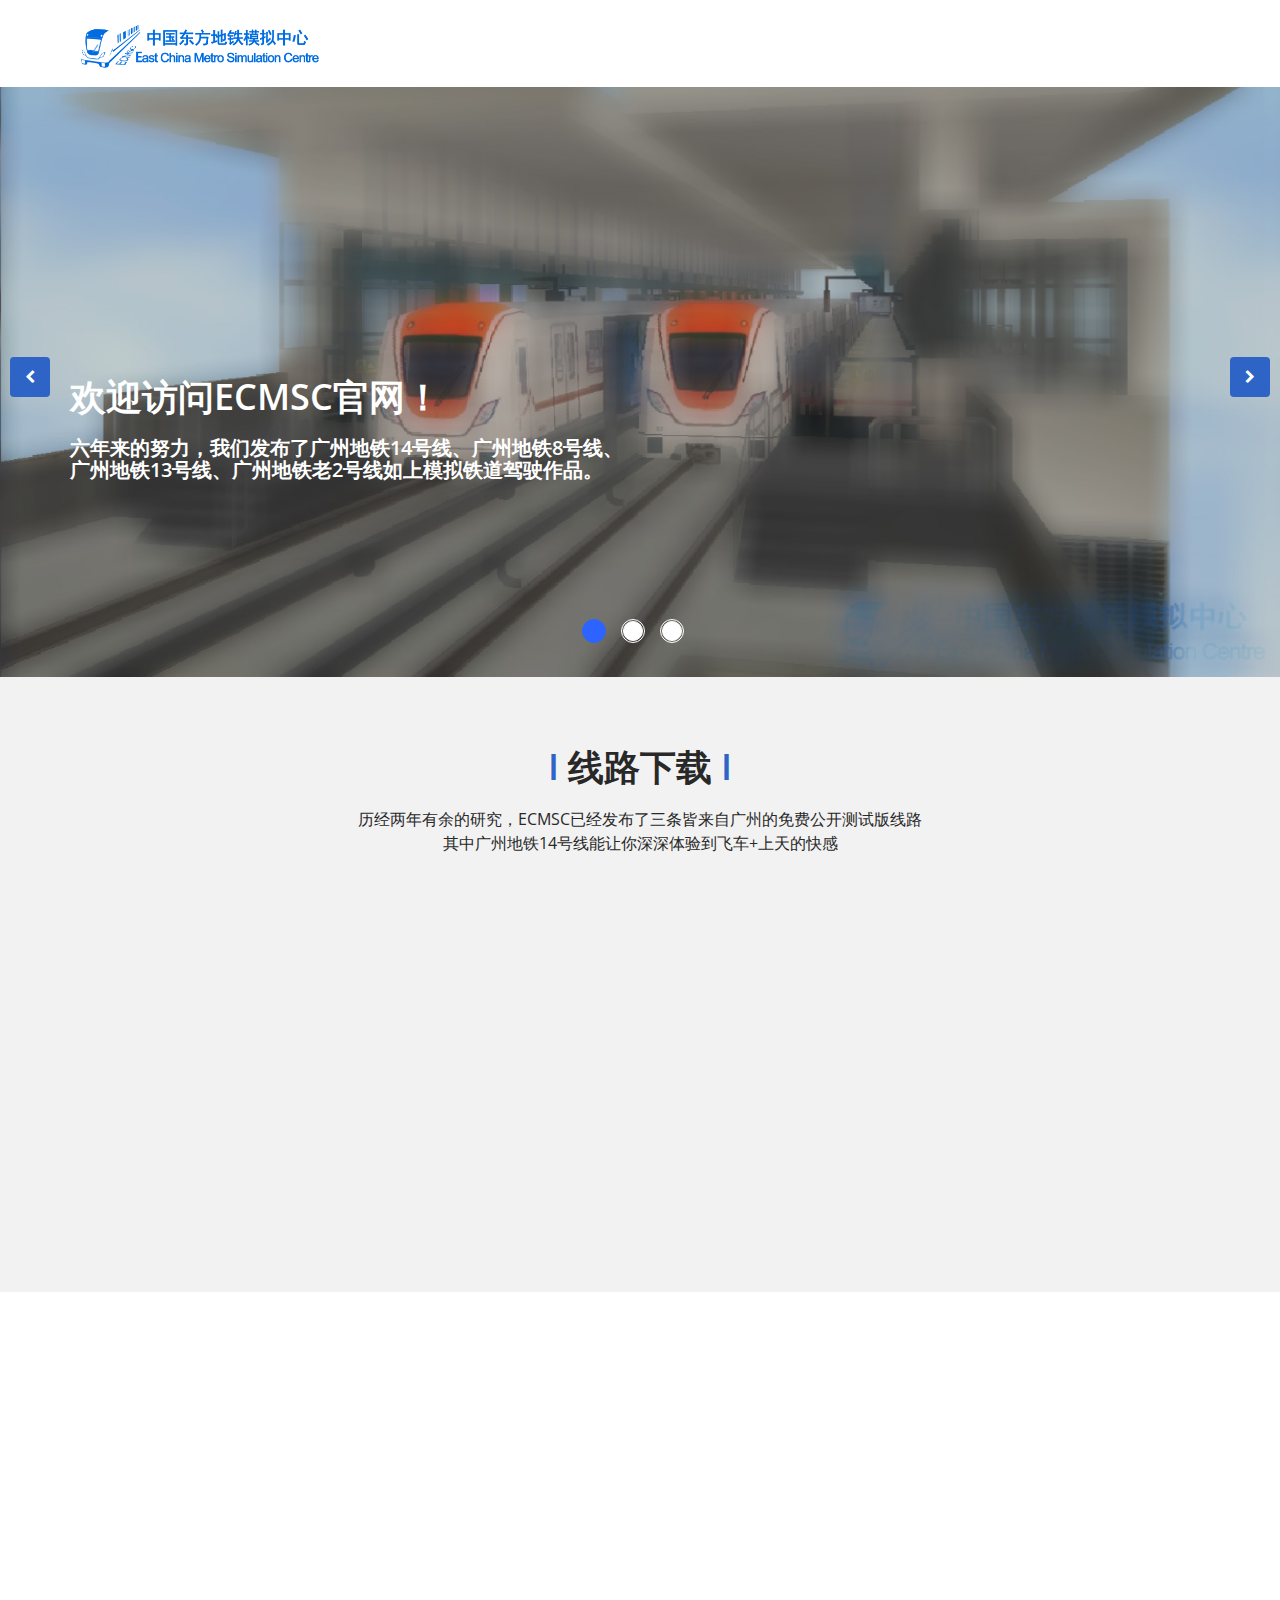
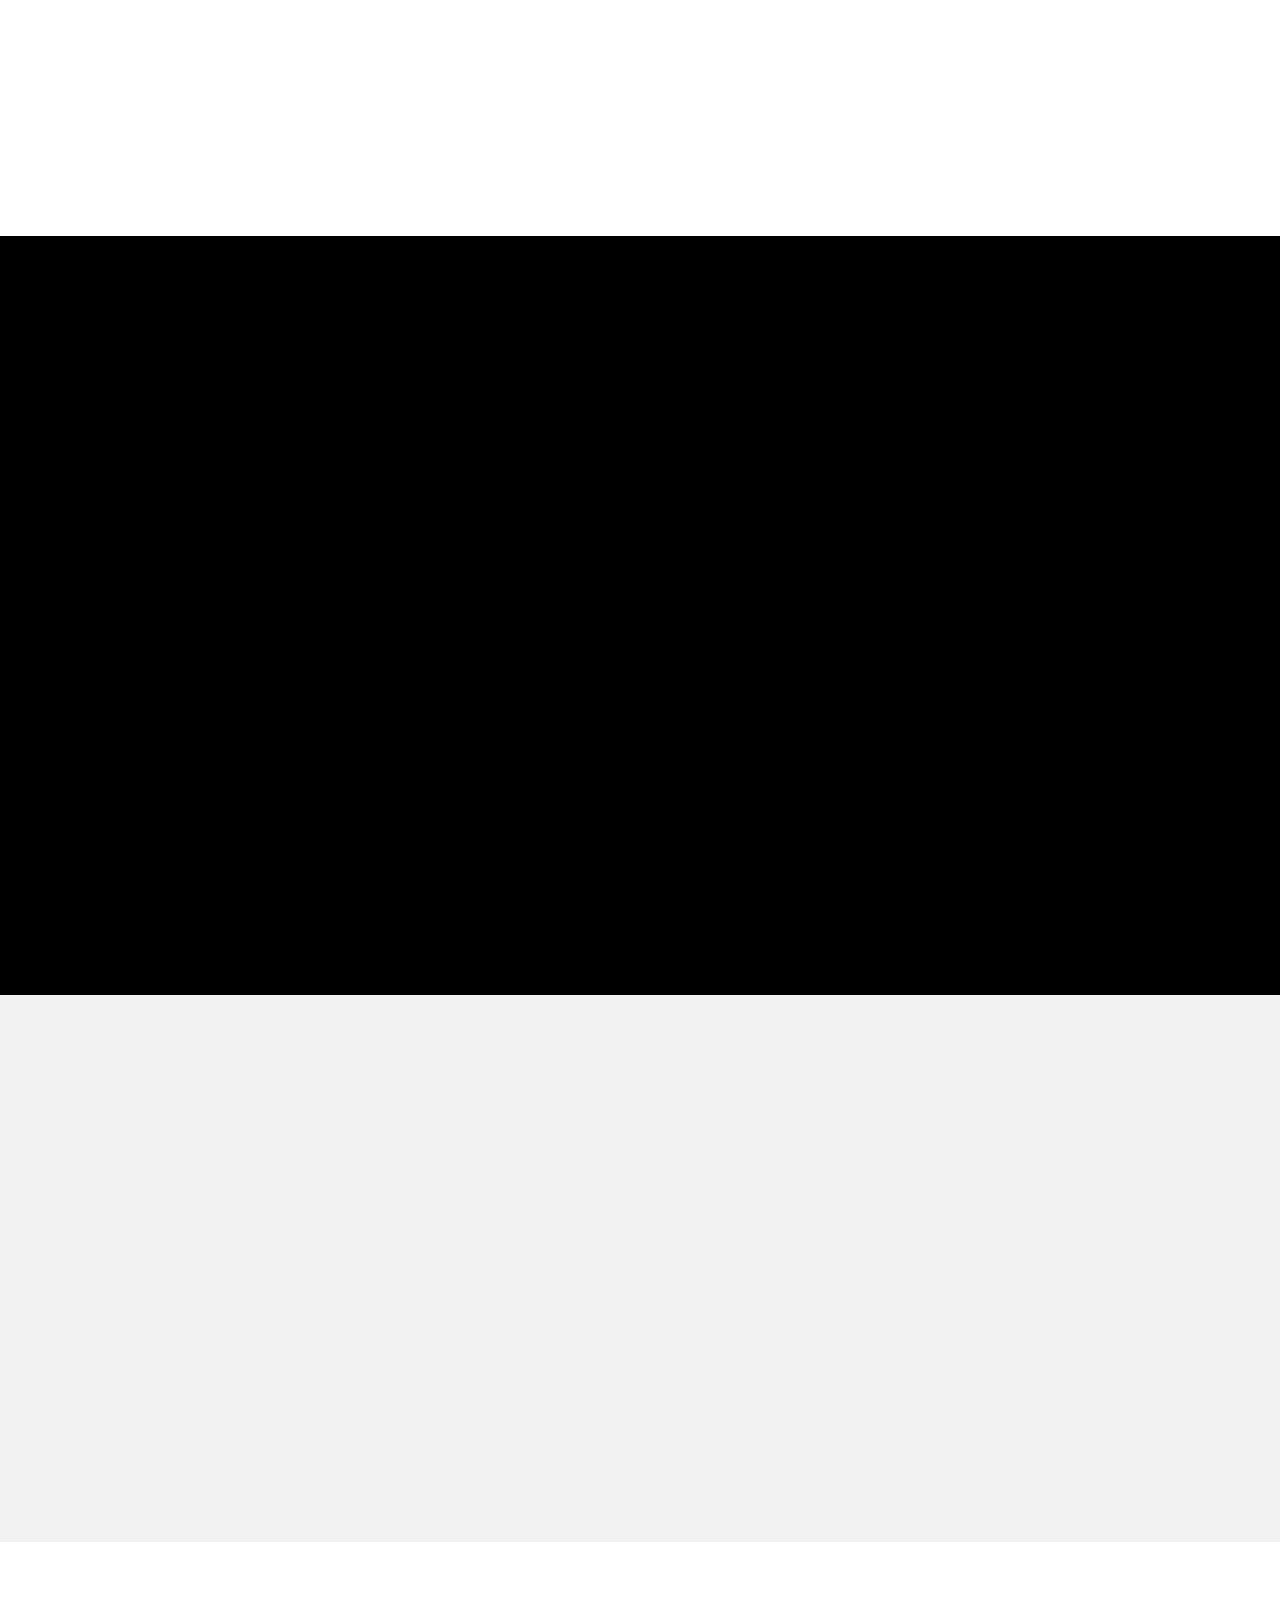
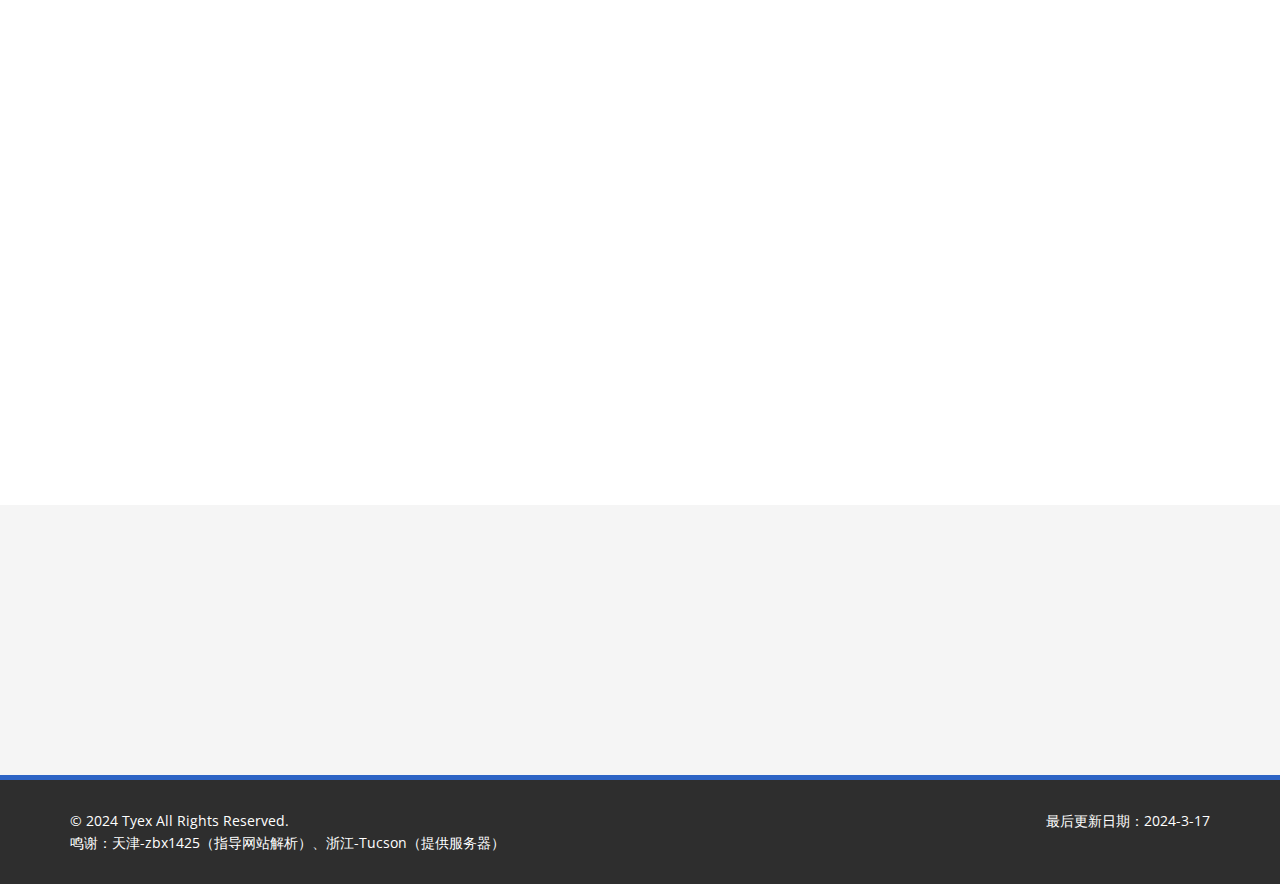
==== commit 6f9728c6: "Add files via upload" ====
--- a/index.html
+++ b/index.html
@@ -54,7 +54,7 @@
                             <div class="col-sm-6">
                                 <div class="carousel-content">
                                     <h1 class="animation animated-item-1">欢迎访问ECMSC官网！</h1>
-                                    <h2 class="animation animated-item-2">三年来的努力，我们发布了广州地铁14号线、广州地铁8号线、广州地铁13号线、广州地铁老2号线如上模拟铁道驾驶作品。</h2>
+                                    <h2 class="animation animated-item-2">六年来的努力，我们发布了广州地铁14号线、广州地铁8号线、广州地铁13号线、广州地铁老2号线如上模拟铁道驾驶作品。</h2>
                                 </div>
                             </div>
 
@@ -68,7 +68,7 @@
                             <div class="col-sm-6">
                                 <div class="carousel-content">
                                     <h1 class="animation animated-item-1">我们的开发，正在进行中</h1>
-                                    <h2 class="animation animated-item-2">我们正继续开发openBVE线路与列车组件，目前正在制作广州地铁13号线、14号线、上海地铁1号线、港铁龙华线、广佛地铁</h2>
+                                    <h2 class="animation animated-item-2">我们正继续开发openBVE线路与列车组件，目前正在制作广州地铁13号线、14号线、上海地铁1号线、深圳地铁4号线</h2>
                                 </div>
                             </div>
 
@@ -330,9 +330,16 @@
                         <p>ECMSC有着较长久的制作计划，如下为目前正在制作的其中3件作品为下次发布版本的进度条，右侧或下面为对应线路的详细情况</p>
 
                         <div class="progress-wrap">
+                            <h3>深圳地铁4号线Ver.2.0（牛湖-福田口岸）</h3>
+                            <div class="progress">
+                              <div class="progress-bar color4" role="progressbar" aria-valuenow="20" aria-valuemin="0" aria-valuemax="100" style="width: 80%">
+                              </div>
+                            </div>
+                        </div>
+                        <div class="progress-wrap">
                             <h3>广州地铁13号线Ver.3.0（新沙-鱼珠）</h3>
                             <div class="progress">
-                              <div class="progress-bar  color2" role="progressbar" aria-valuenow="40" aria-valuemin="0" aria-valuemax="100" style="width: 55%">
+                              <div class="progress-bar  color2" role="progressbar" aria-valuenow="40" aria-valuemin="0" aria-valuemax="100" style="width: 60%">
                               </div>
 
                             </div>
@@ -381,7 +388,7 @@
                 <div class="col-md-5" style="border-color: rgb(222, 130, 145);border-style: solid; padding: 10px; border-width: 2px;">
                     <div class="row">
                         <div class="col-xs-6">
-                            <h2 style="line-height: 30px;">ECMSC交流QQ群：<br><br>(请扫描二维码）</h2>
+                            <h2 style="line-height: 30px;">ECMSC交流QQ群：<br><br>（请扫描二维码）</h2>
                         </div>
                         <div class="col-xs-6">
                             <img src="qrcode1.png" style="width: 100%; margin-left:0;">
@@ -391,7 +398,7 @@
                 <div class="col-md-5" style="border-color: rgb(130,180,222);border-style: solid; padding: 10px; border-width: 2px;">
                     <div class="row">
                         <div class="col-xs-6">
-                            <h2 style="line-height: 30px;">天河模拟社QQ群：<br><br>(ECMSC支部）</h2>
+                            <h2 style="line-height: 30px;">天河模拟社QQ群：<br><br>（ECMSC支部）</h2>
                         </div>
                         <div class="col-xs-6">
                             <img src="qrcode2.png" style="width: 100%; margin-left:0;">
@@ -450,11 +457,11 @@
         <div class="container">
             <div class="row">
                 <div class="col-sm-6">
-                    &copy; 2021 Tyex All Rights Reserved.<br>鸣谢：天津-zbx1425（指导网站解析）、浙江-Tucson（提供服务器）
+                    &copy; 2024 Tyex All Rights Reserved.<br>鸣谢：天津-zbx1425（指导网站解析）、浙江-Tucson（提供服务器）
                 </div>
                 <div class="col-sm-6">
                     <ul class="pull-right">
-                        最后更新日期：2021-6-25
+                        最后更新日期：2024-3-17
                     </ul>
                 </div>
             </div>
--- a/css/main.css
+++ b/css/main.css
@@ -706,7 +706,7 @@
 
 .progress .color4,
 .progress .color4 .bar-width{
-  background: #9e1111;
+  background: #7d0a1e;
 }
 
 .progress, 
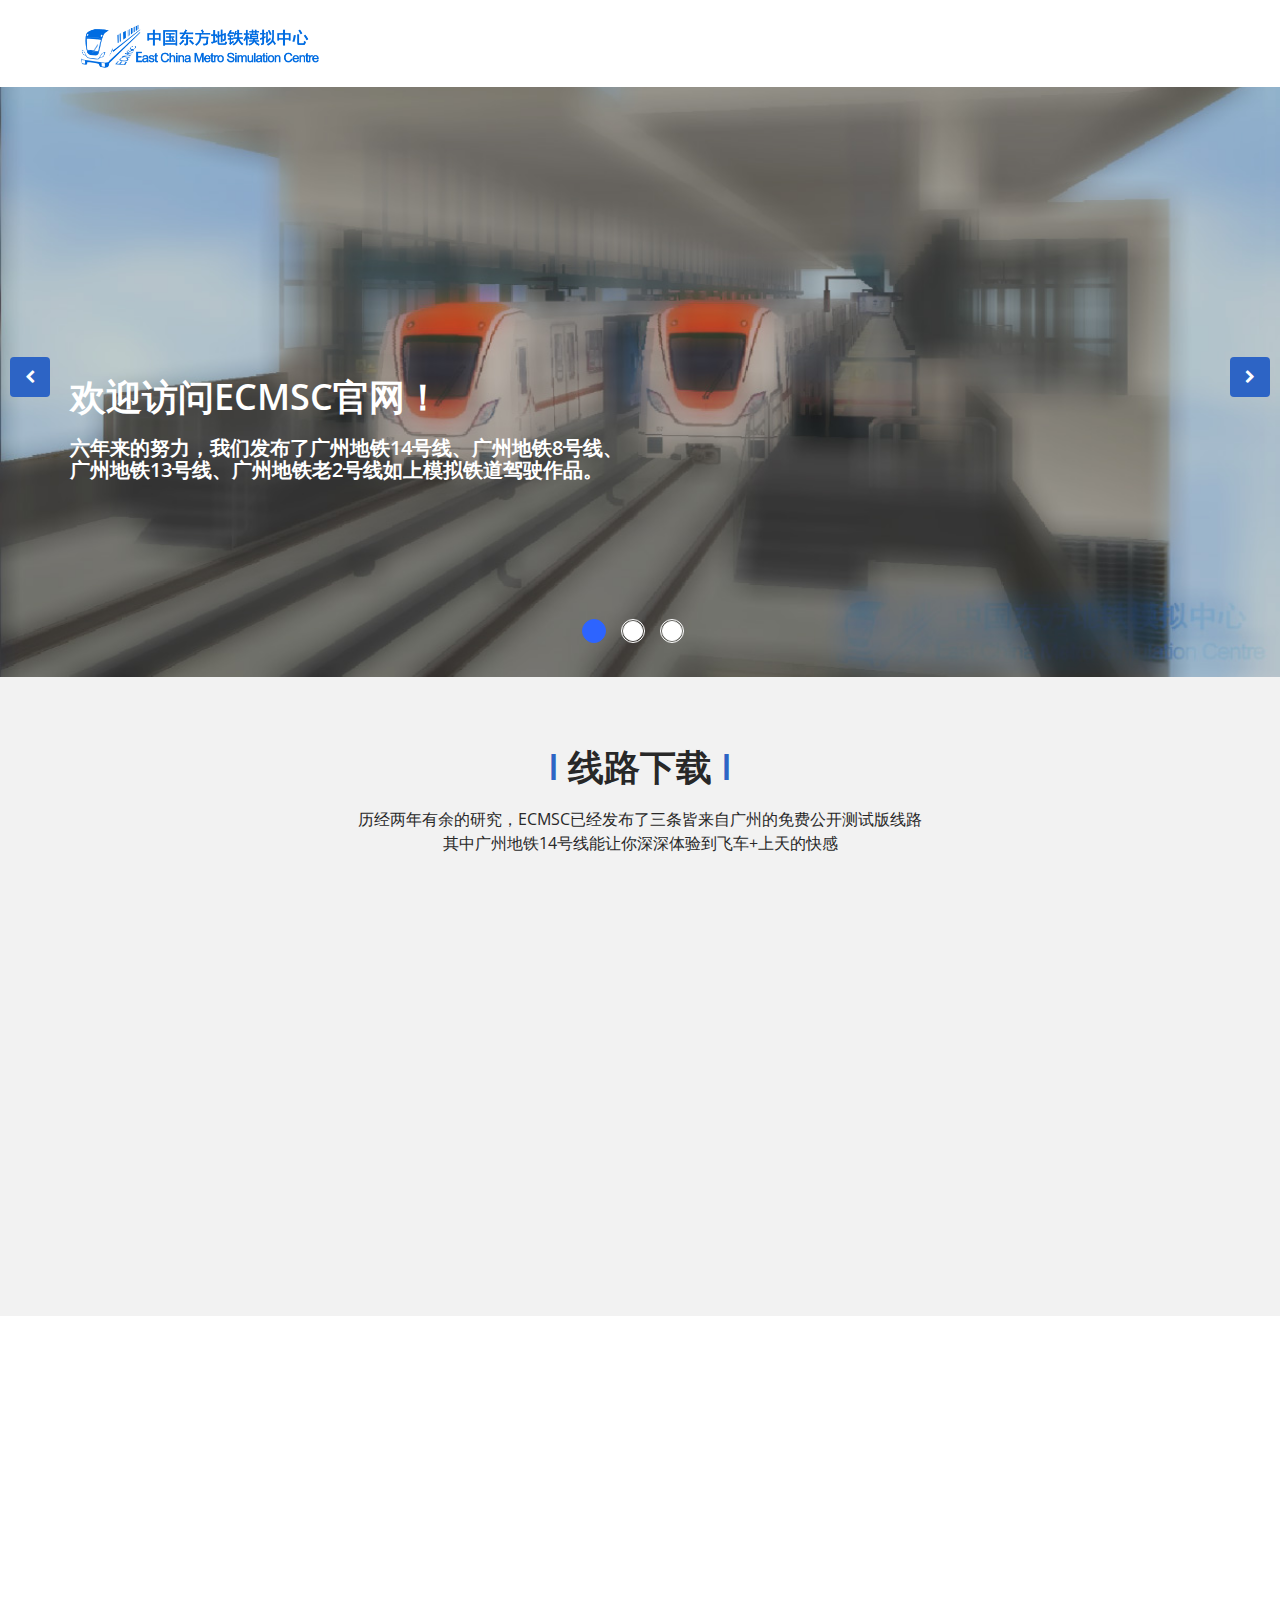
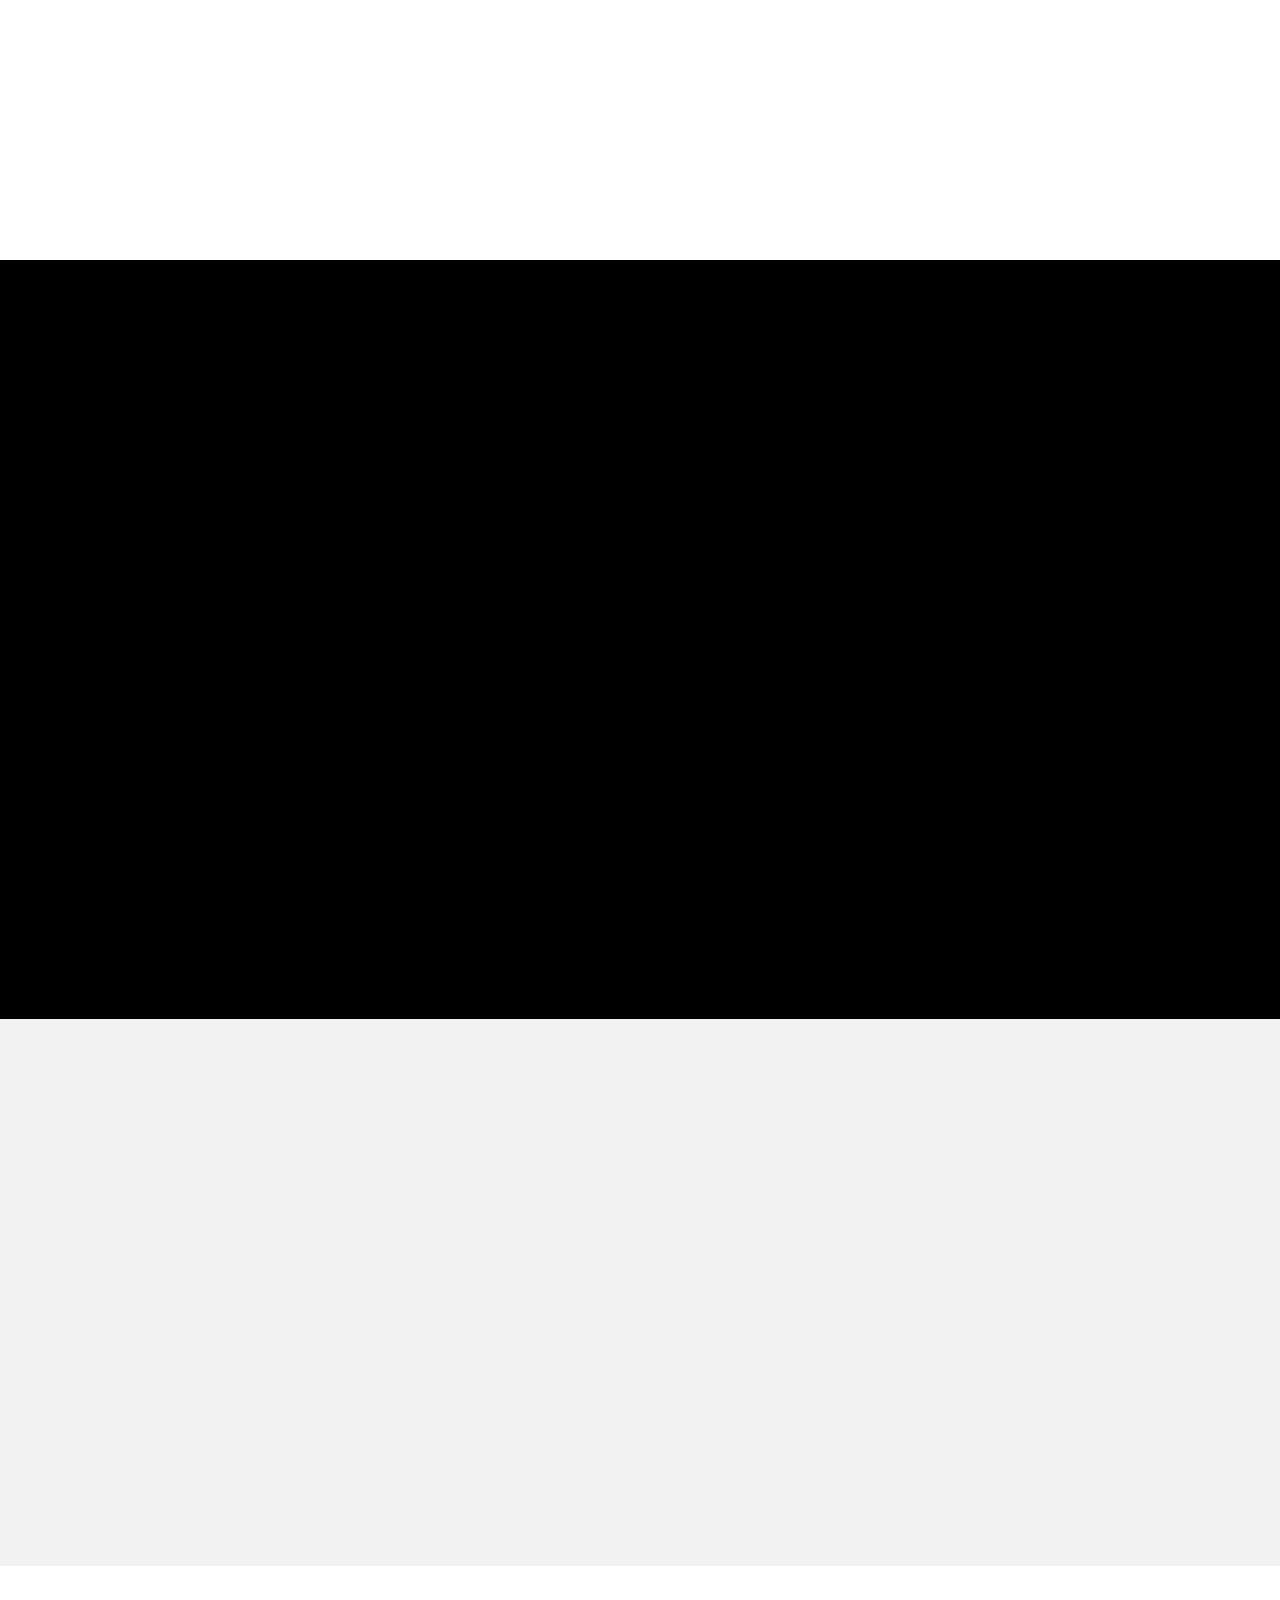
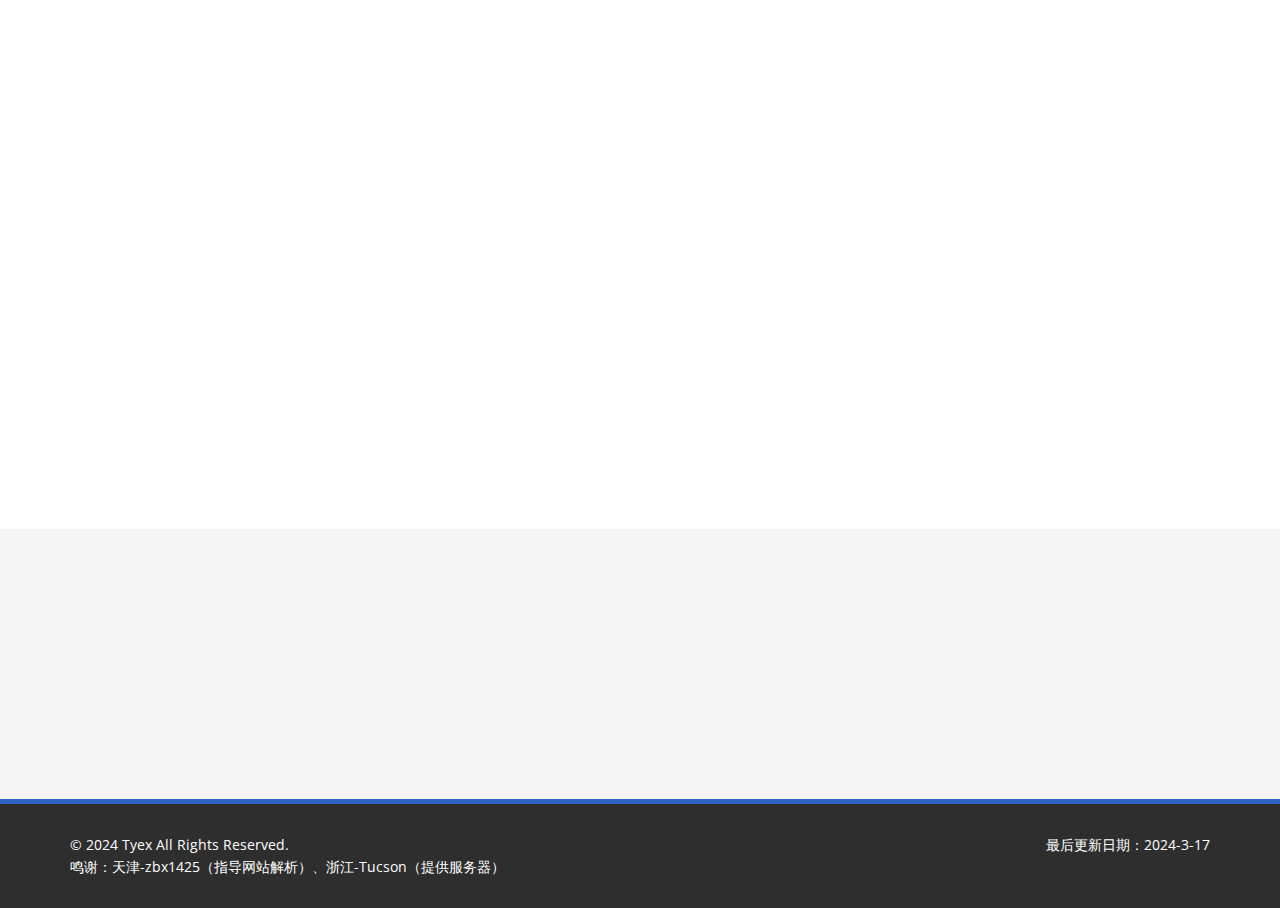
==== commit e931730c: "Add files via upload" ====
--- a/index.html
+++ b/index.html
@@ -176,8 +176,23 @@
                                             <img src="shenzhen4.png" style="width: 100%;">
                                     </div>
                                     <div class="col-xs-8">
-                                            <h2>港铁深圳4号线</h2>
+                                            <h2>深圳地铁4号线</h2>
                                             <h3 style="margin-top: 12px;">Ver.1.0版本, 谭生主导制作, 牛湖-观澜，<a href="xiazai/shenzhen4/" style="color: rgb(40, 70, 220);text-decoration: underline;">前往下载</a></h3>
+                                    </div>
+                                </div>
+                            </div>
+                        </div>
+                    </div>
+                    <div class="col-md-4 col-sm-6 wow fadeInDown" data-wow-duration="1000ms" data-wow-delay="600ms">
+                        <div class="feature-wrap">
+                            <div style="border-color: rgb(255, 227, 44);border-style: solid; padding: 10px; border-width: 2px;" οnclick="window.open='http://www.baidu.com';">
+                                <div class="row">
+                                    <div class="col-xs-4">
+                                            <img src="A1head.png" style="width: 100%;">
+                                    </div>
+                                    <div class="col-xs-8">
+                                            <h2>即将发布</h2>
+                                            <h3 style="margin-top: 12px;">全新实体建模列车，预计ECMSC六周年庆发布，感谢大家多多支持！</h3>
                                     </div>
                                 </div>
                             </div>
@@ -327,7 +342,7 @@
                 <div class="col-sm-6 wow fadeInDown">
                     <div class="skill">
                         <h2><span style="color: rgb(45,100,197);">I</span> 未来计划 <span style="color: rgb(45,100,197);">I</span></h2>
-                        <p>ECMSC有着较长久的制作计划，如下为目前正在制作的其中3件作品为下次发布版本的进度条，右侧或下面为对应线路的详细情况</p>
+                        <p>ECMSC有着较长久的制作计划，如下为目前正在制作的其中4件作品为下次发布版本的进度条，右侧或下面为对应线路的详细情况</p>
 
                         <div class="progress-wrap">
                             <h3>深圳地铁4号线Ver.2.0（牛湖-福田口岸）</h3>
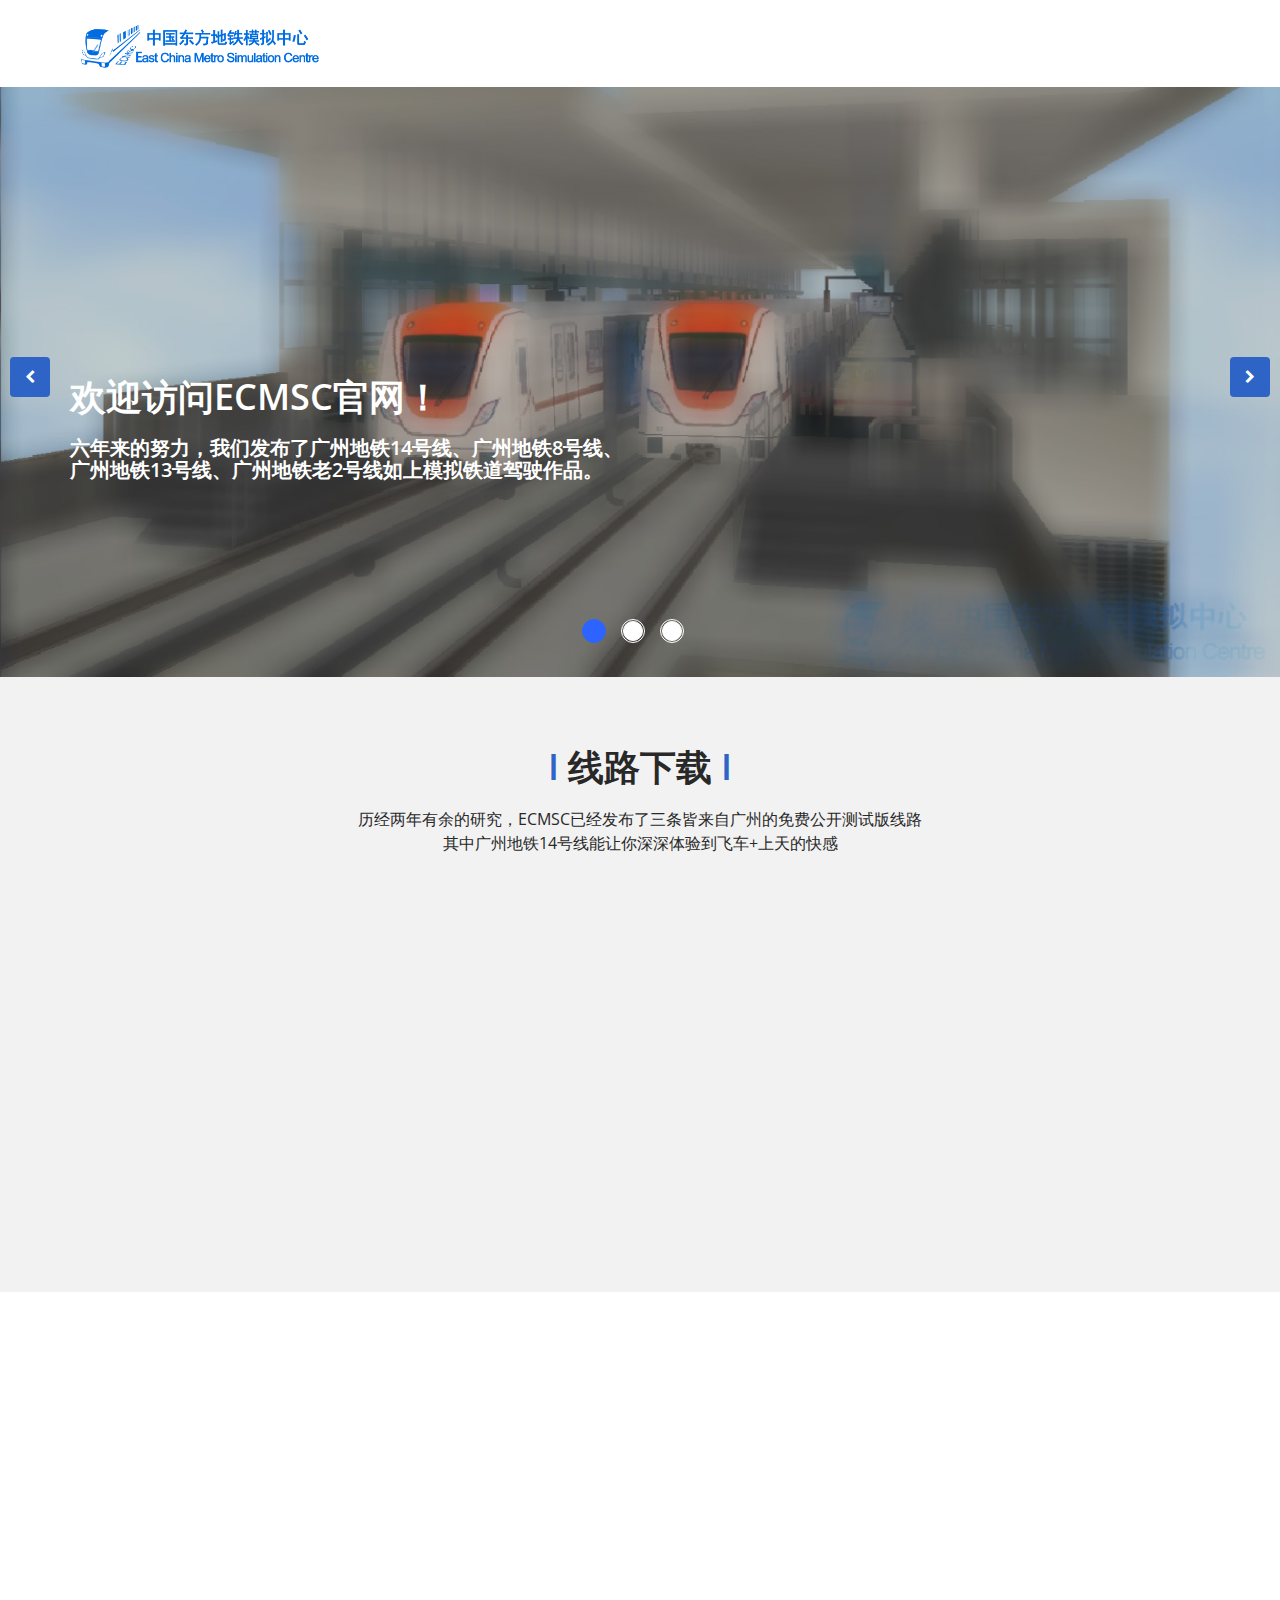
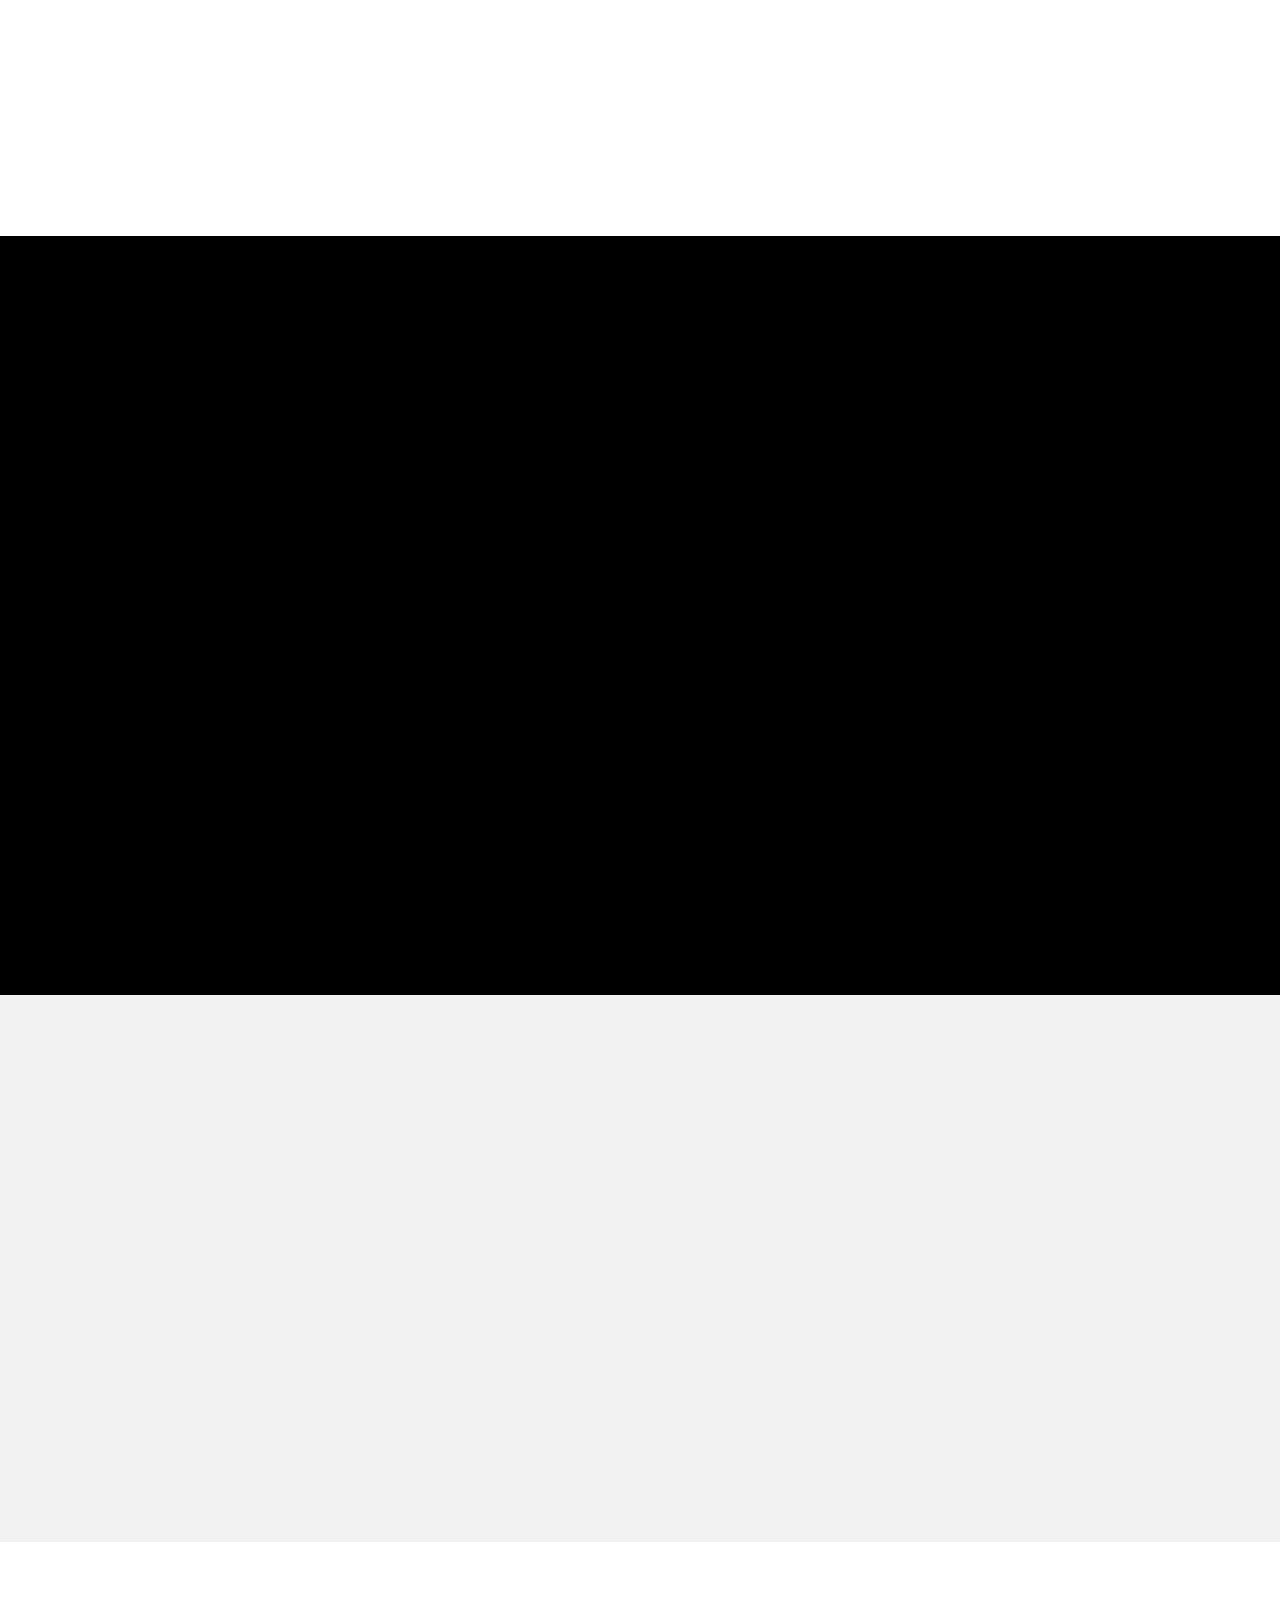
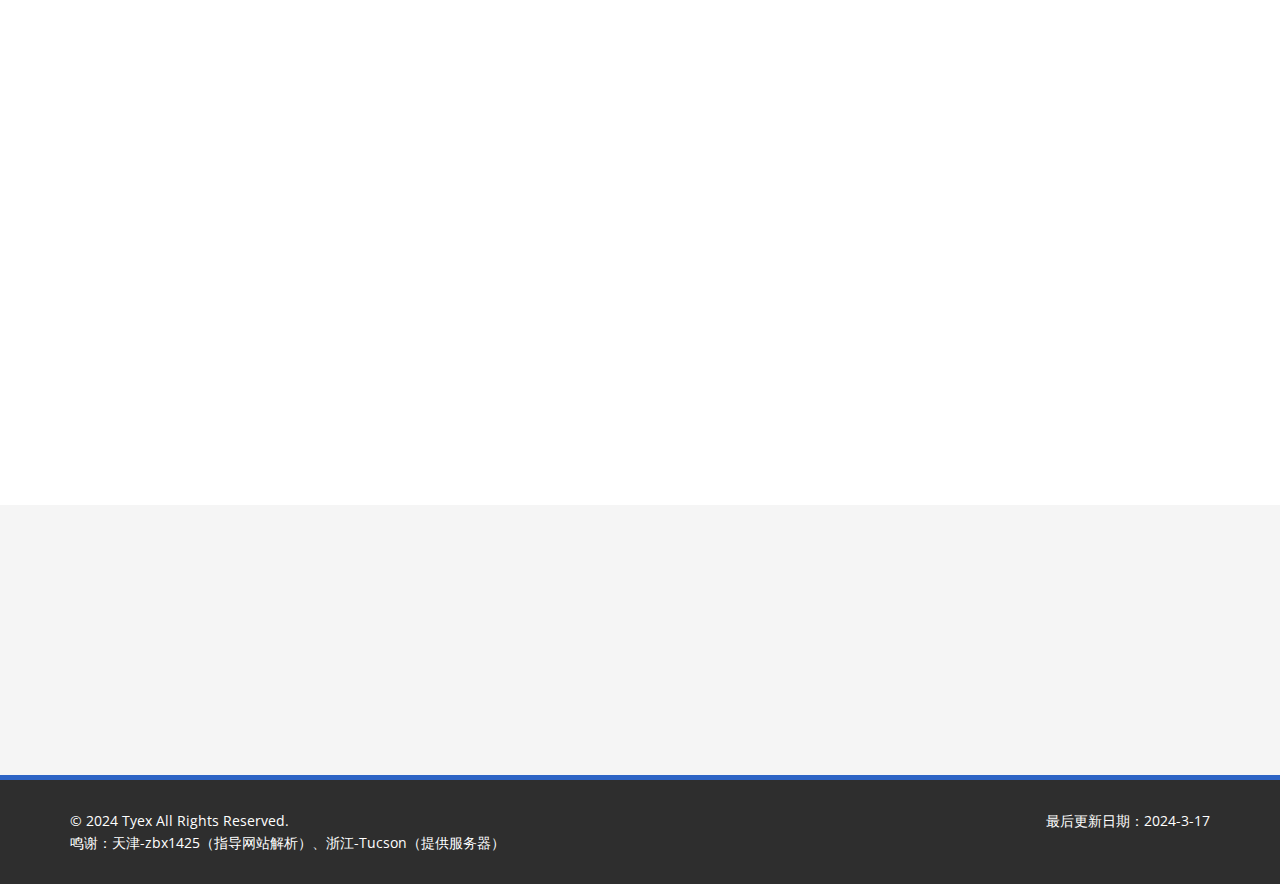
==== commit 9340682e: "Add files via upload" ====
--- a/index.html
+++ b/index.html
@@ -192,7 +192,7 @@
                                     </div>
                                     <div class="col-xs-8">
                                             <h2>即将发布</h2>
-                                            <h3 style="margin-top: 12px;">全新实体建模列车，预计ECMSC六周年庆发布，感谢大家多多支持！</h3>
+                                            <h3 style="margin-top: 12px;">全新实体建模列车，预计ECMSC六周年庆发布</h3>
                                     </div>
                                 </div>
                             </div>
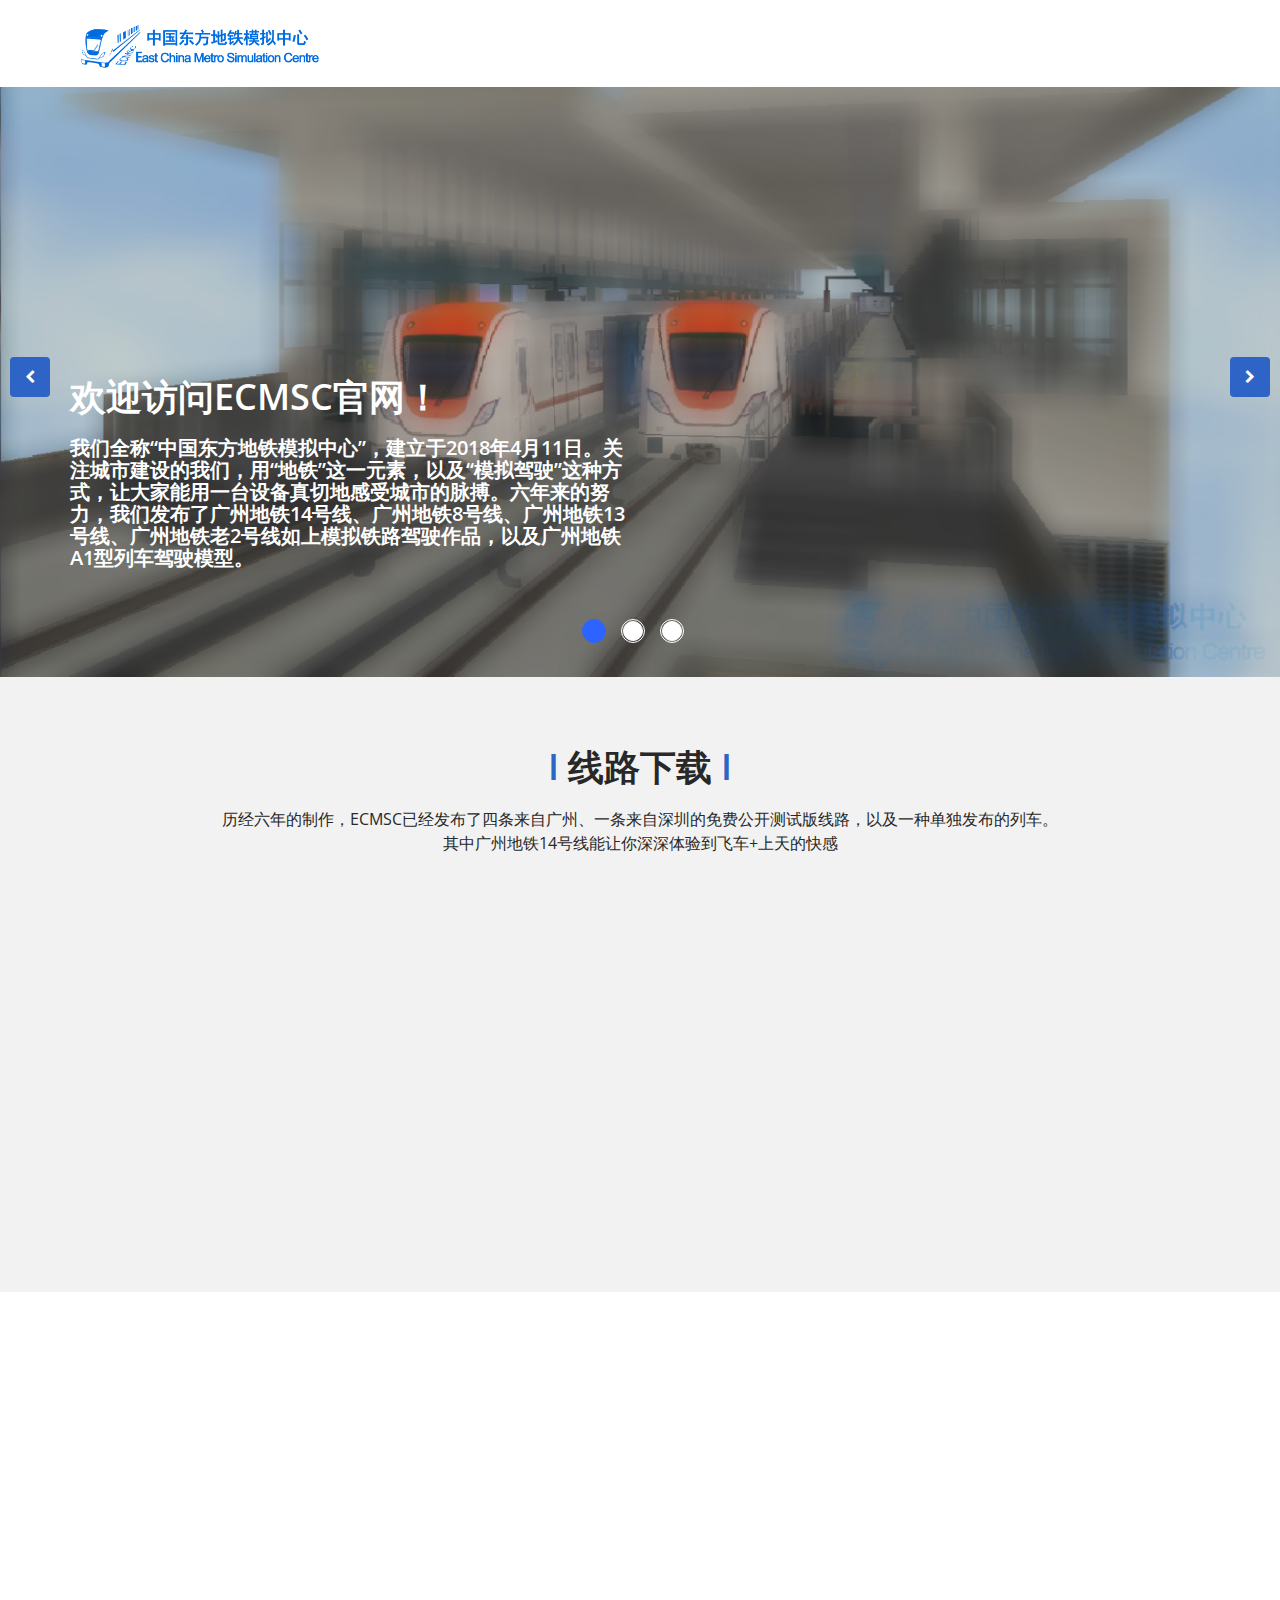
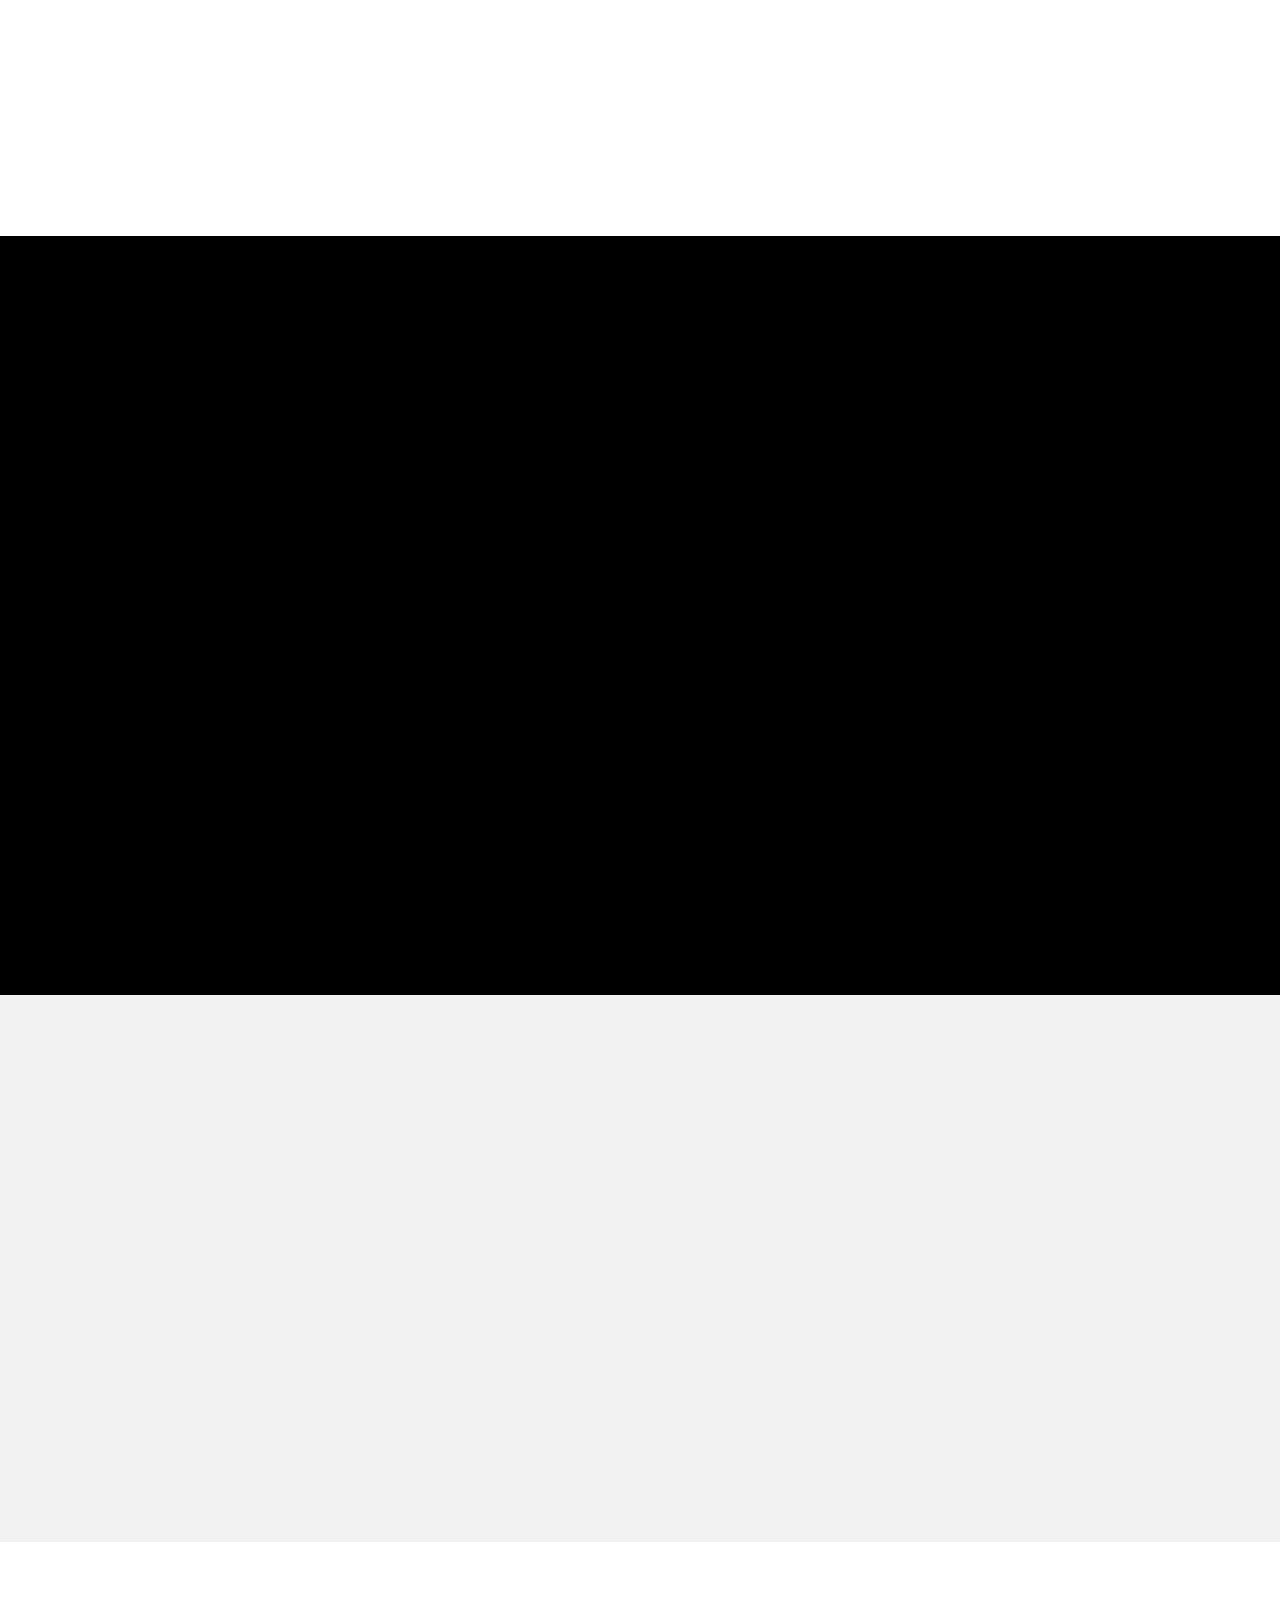
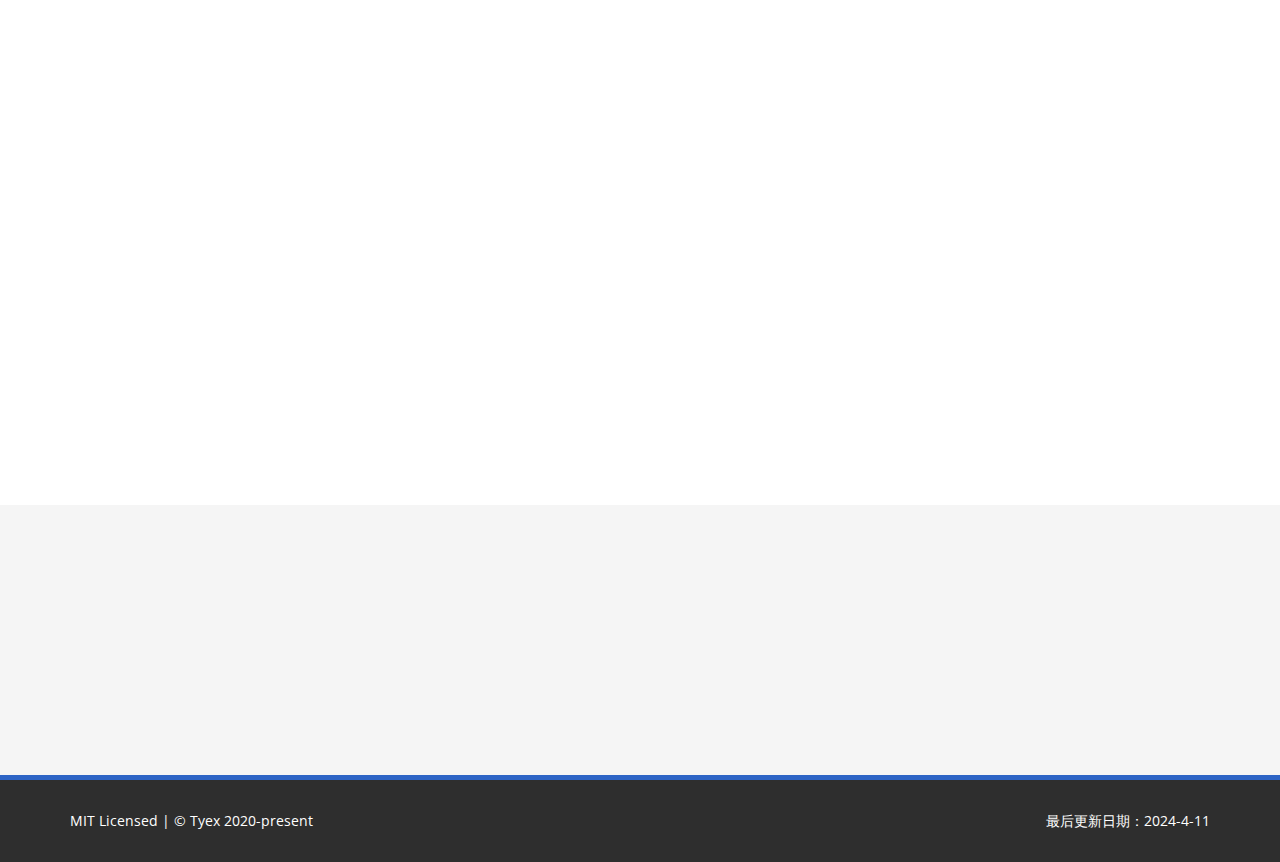
==== commit d489a54c: "Add files via upload" ====
--- a/index.html
+++ b/index.html
@@ -54,7 +54,7 @@
                             <div class="col-sm-6">
                                 <div class="carousel-content">
                                     <h1 class="animation animated-item-1">欢迎访问ECMSC官网！</h1>
-                                    <h2 class="animation animated-item-2">六年来的努力，我们发布了广州地铁14号线、广州地铁8号线、广州地铁13号线、广州地铁老2号线如上模拟铁道驾驶作品。</h2>
+                                    <h2 class="animation animated-item-2">我们全称“中国东方地铁模拟中心”，建立于2018年4月11日。关注城市建设的我们，用“地铁”这一元素，以及“模拟驾驶”这种方式，让大家能用一台设备真切地感受城市的脉搏。六年来的努力，我们发布了广州地铁14号线、广州地铁8号线、广州地铁13号线、广州地铁老2号线如上模拟铁路驾驶作品，以及广州地铁A1型列车驾驶模型。</h2>
                                 </div>
                             </div>
 
@@ -68,7 +68,7 @@
                             <div class="col-sm-6">
                                 <div class="carousel-content">
                                     <h1 class="animation animated-item-1">我们的开发，正在进行中</h1>
-                                    <h2 class="animation animated-item-2">我们正继续开发openBVE线路与列车组件，目前正在制作广州地铁13号线、14号线、上海地铁1号线、深圳地铁4号线</h2>
+                                    <h2 class="animation animated-item-2">我们正继续开发openBVE线路与列车组件，目前正在制作广州地铁13号线、14号线、深圳地铁4号线。有计划制作广州地铁1号线上行路线。</h2>
                                 </div>
                             </div>
 
@@ -82,7 +82,7 @@
                             <div class="col-sm-6">
                                 <div class="carousel-content">
                                     <h1 class="animation animated-item-1">我们的团队，正在等待您的加入</h1>
-                                    <h2 class="animation animated-item-2">目前，ECMSC的开发团队成员有5人。如果您有开发实力，我们亦建议您联系Tyex加入ECMSC开发团队。</h2>
+                                    <h2 class="animation animated-item-2">目前，我们的开发团队成员有5人。如果您有开发实力，我们亦建议您联系Tyex加入ECMSC开发团队。目前我们非常需要熟练使用Adobe Audition的你，成为我们团队音效处理的主负责人。</h2>
                                 </div>
                                 </div>
                             </div>
@@ -103,7 +103,7 @@
         <div class="container">
            <div class="center wow fadeInDown">
                 <h2><span style="color: rgb(45,100,197);">I</span> 线路下载 <span style="color: rgb(45,100,197);">I</span></h2>
-                <p class="lead" style="color: rgb(40,40,40);">历经两年有余的研究，ECMSC已经发布了三条皆来自广州的免费公开测试版线路 <br> 其中广州地铁14号线能让你深深体验到飞车+上天的快感</p>
+                <p class="lead" style="color: rgb(40,40,40);">历经六年的制作，ECMSC已经发布了四条来自广州、一条来自深圳的免费公开测试版线路，以及一种单独发布的列车。 <br> 其中广州地铁14号线能让你深深体验到飞车+上天的快感</p>
             </div>
 
             <div class="row">
@@ -117,7 +117,7 @@
                                     </div>
                                     <div class="col-xs-8">
                                             <h2>广州地铁14号线</h2>
-                                            <h3 style="margin-top: 12px;">Ver.2.0版本, Tyex主导制作, 嘉禾望岗-竹料，<a href="xiazai/guangzhou14/" style="color: rgb(40, 70, 220);text-decoration: underline;">前往下载</a></h3>
+                                            <h3 style="margin-top: 12px;">Ver.2.0版本, 谭生主导制作, 嘉禾望岗-竹料，<a href="xiazai/guangzhou14/" style="color: rgb(40, 70, 220);text-decoration: underline;">前往下载</a></h3>
                                     </div>
                                 </div>
                             </div>
@@ -147,7 +147,7 @@
                                     </div>
                                     <div class="col-xs-8">
                                             <h2>广州地铁2号线</h2>
-                                            <h3 style="margin-top: 12px;">2009年还原版, Tyex主导制作, 万胜围-三元里，<a href="xiazai/guangzhou2/" style="color: rgb(40, 70, 220);text-decoration: underline;">前往下载</a></h3>
+                                            <h3 style="margin-top: 12px;">2009年还原版, 谭生主导制作, 万胜围-三元里，<a href="xiazai/guangzhou2/" style="color: rgb(40, 70, 220);text-decoration: underline;">前往下载</a></h3>
                                     </div>
                                 </div>
                             </div>
@@ -185,14 +185,14 @@
                     </div>
                     <div class="col-md-4 col-sm-6 wow fadeInDown" data-wow-duration="1000ms" data-wow-delay="600ms">
                         <div class="feature-wrap">
-                            <div style="border-color: rgb(255, 227, 44);border-style: solid; padding: 10px; border-width: 2px;" οnclick="window.open='http://www.baidu.com';">
+                            <div style="border-color: rgb(221, 192, 0);border-style: solid; padding: 10px; border-width: 2px;" οnclick="window.open='http://www.baidu.com';">
                                 <div class="row">
                                     <div class="col-xs-4">
                                             <img src="A1head.png" style="width: 100%;">
                                     </div>
                                     <div class="col-xs-8">
-                                            <h2>即将发布</h2>
-                                            <h3 style="margin-top: 12px;">全新实体建模列车，预计ECMSC六周年庆发布</h3>
+                                            <h2>广州地铁A1型列车</h2>
+                                            <h3 style="margin-top: 12px;">Ver.1.0版本, 谭生制作, 实体建模，原厂版型，<a href="xiazai/guangzhou1/" style="color: rgb(40, 70, 220);text-decoration: underline;">前往下载</a></h3>
                                     </div>
                                 </div>
                             </div>
@@ -384,7 +384,7 @@
                     <div class="accordion">
                         <h2><span style="color: rgb(45,100,197);">I</span> 制作动态 <span style="color: rgb(45,100,197);">I</span></h2>
                         <div class="panel-group" id="accordion1" style="border-color: rgb(200, 50, 90);border-style: solid; padding: 10px; border-width: 2px;">
-                            <h2>请通过关注我们的<a href="https://weibo.com/7501557854/" style="color: rgb(200, 50, 90);text-decoration: underline;" target="_blank">微博</a>、<a href="https://space.bilibili.com/420412587" style="color: rgb(200, 50, 90);text-decoration: underline;" target="_blank">B站</a>或<a href="https://www.facebook.com/ECMSC/" style="color: rgb(200, 50, 90);text-decoration: underline;" target="_blank">Facebook</a>获取我们的实时最新动态</h2>
+                            <h2>请通过关注我们的<a href="https://weibo.com/7501557854/" style="color: rgb(200, 50, 90);text-decoration: underline;" target="_blank">微博</a>、<a href="https://space.bilibili.com/420412587" style="color: rgb(200, 50, 90);text-decoration: underline;" target="_blank">B站</a>或<a href="https://www.facebook.com/ECMSC/" style="color: rgb(200, 50, 90);text-decoration: underline;" target="_blank">Facebook</a>获取我们的实时最新动态。Btw我们也准备创建微信公众号。</h2>
                         </div><!--/#accordion1-->
                     </div>
                 </div>
@@ -472,11 +472,11 @@
         <div class="container">
             <div class="row">
                 <div class="col-sm-6">
-                    &copy; 2024 Tyex All Rights Reserved.<br>鸣谢：天津-zbx1425（指导网站解析）、浙江-Tucson（提供服务器）
+                    MIT Licensed | &copy; Tyex 2020-present
                 </div>
                 <div class="col-sm-6">
                     <ul class="pull-right">
-                        最后更新日期：2024-3-17
+                        最后更新日期：2024-4-11
                     </ul>
                 </div>
             </div>
